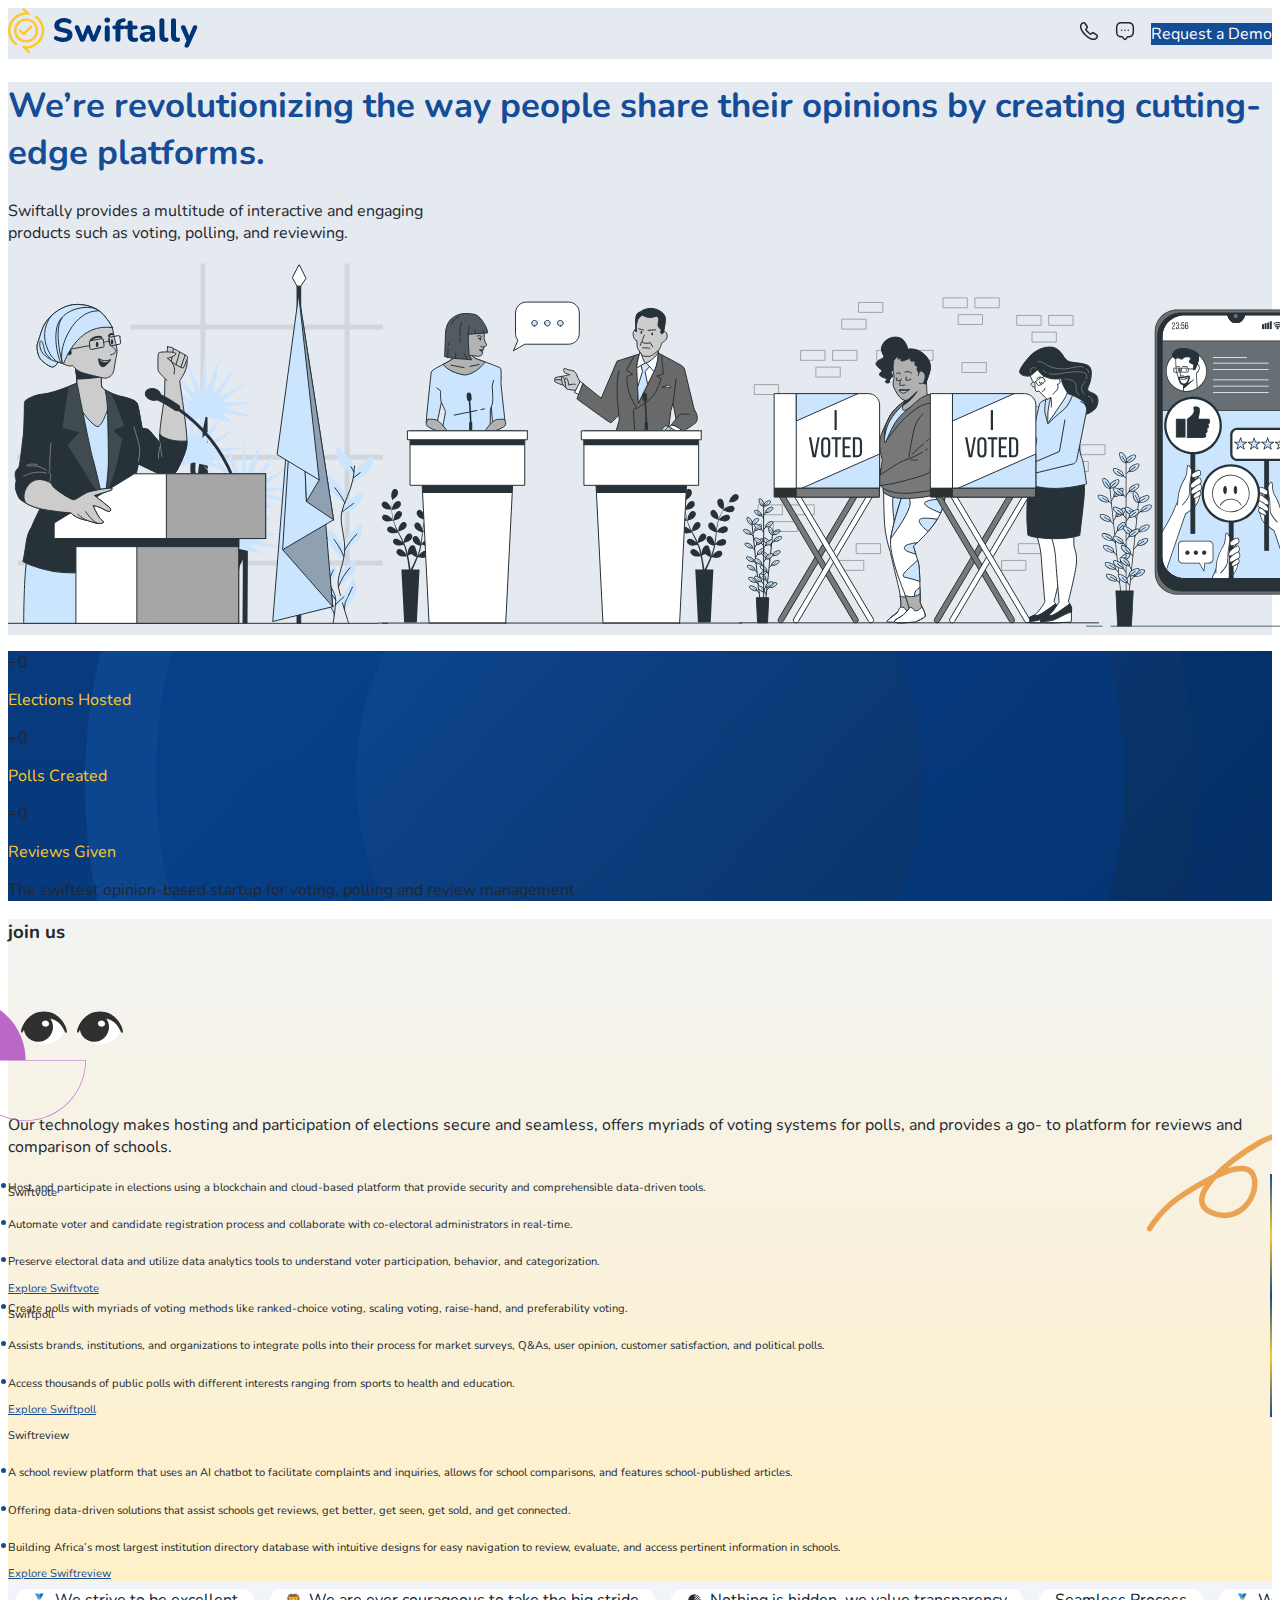
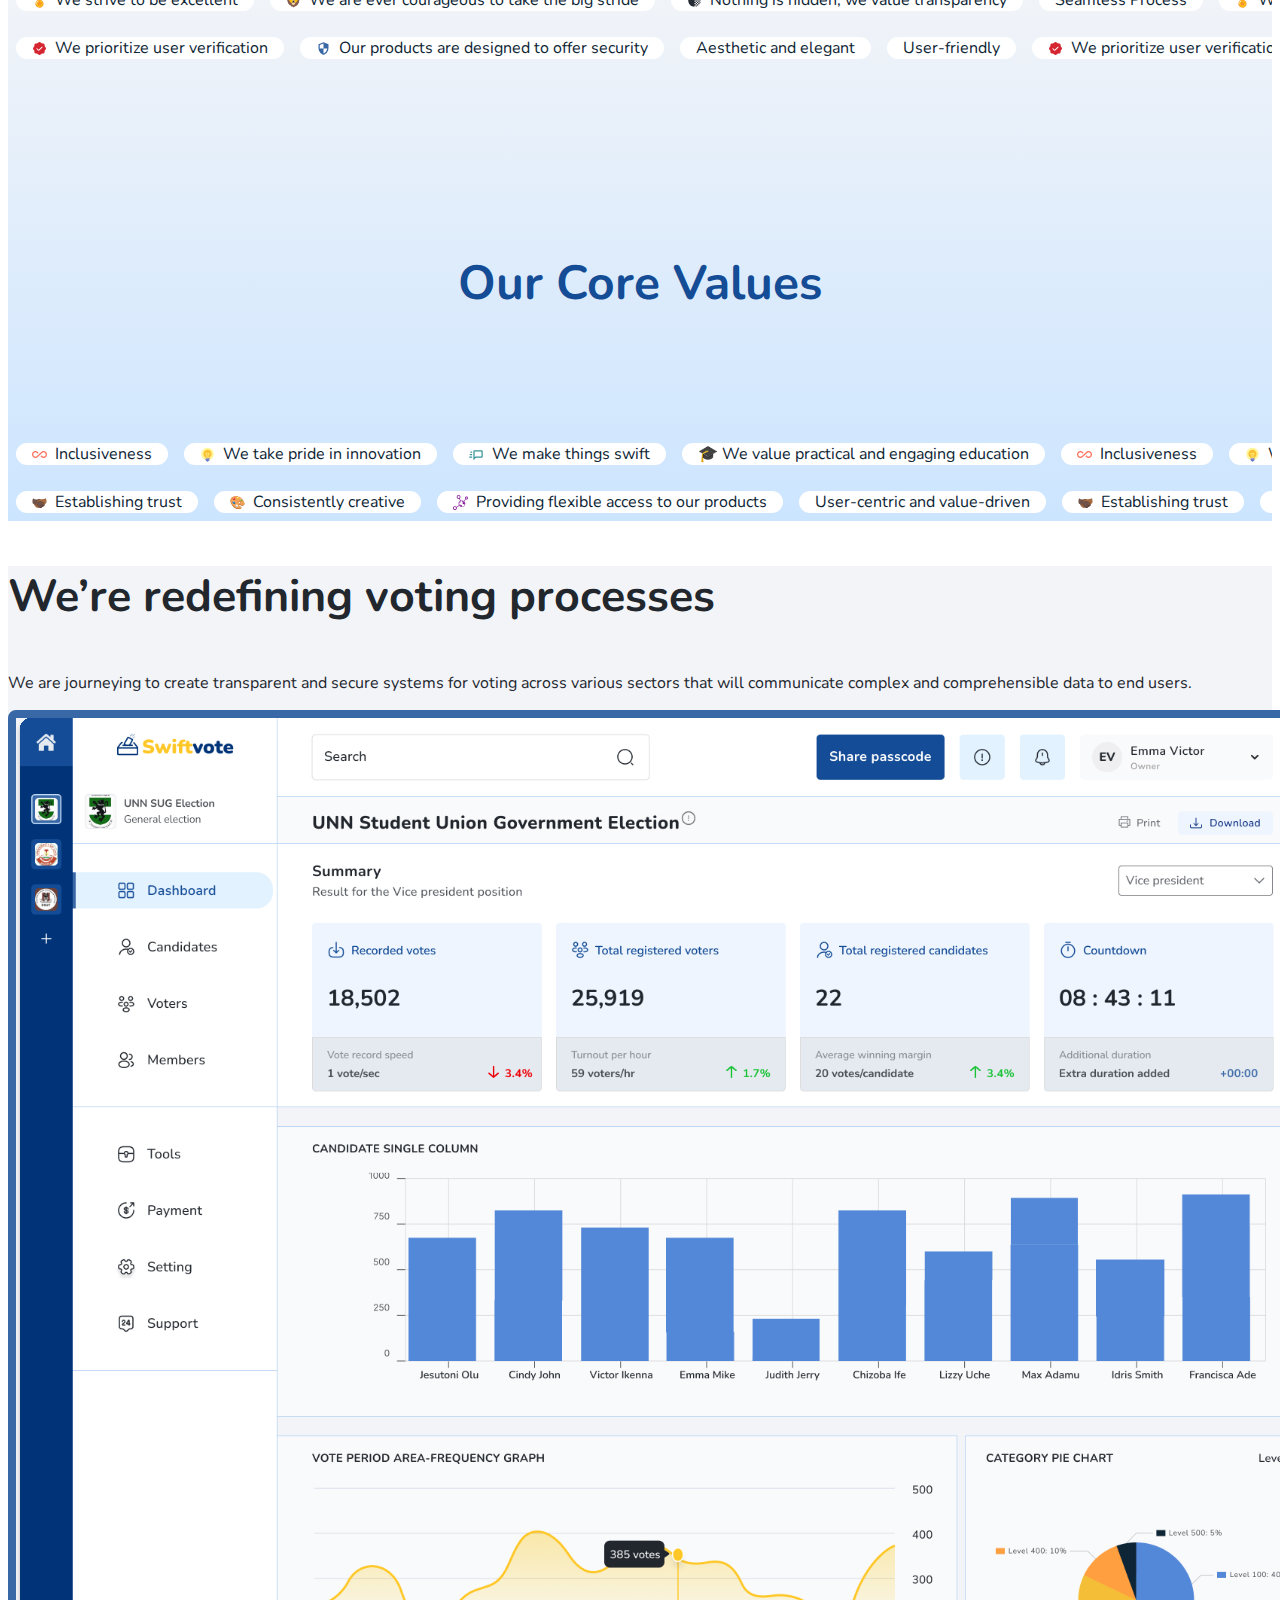
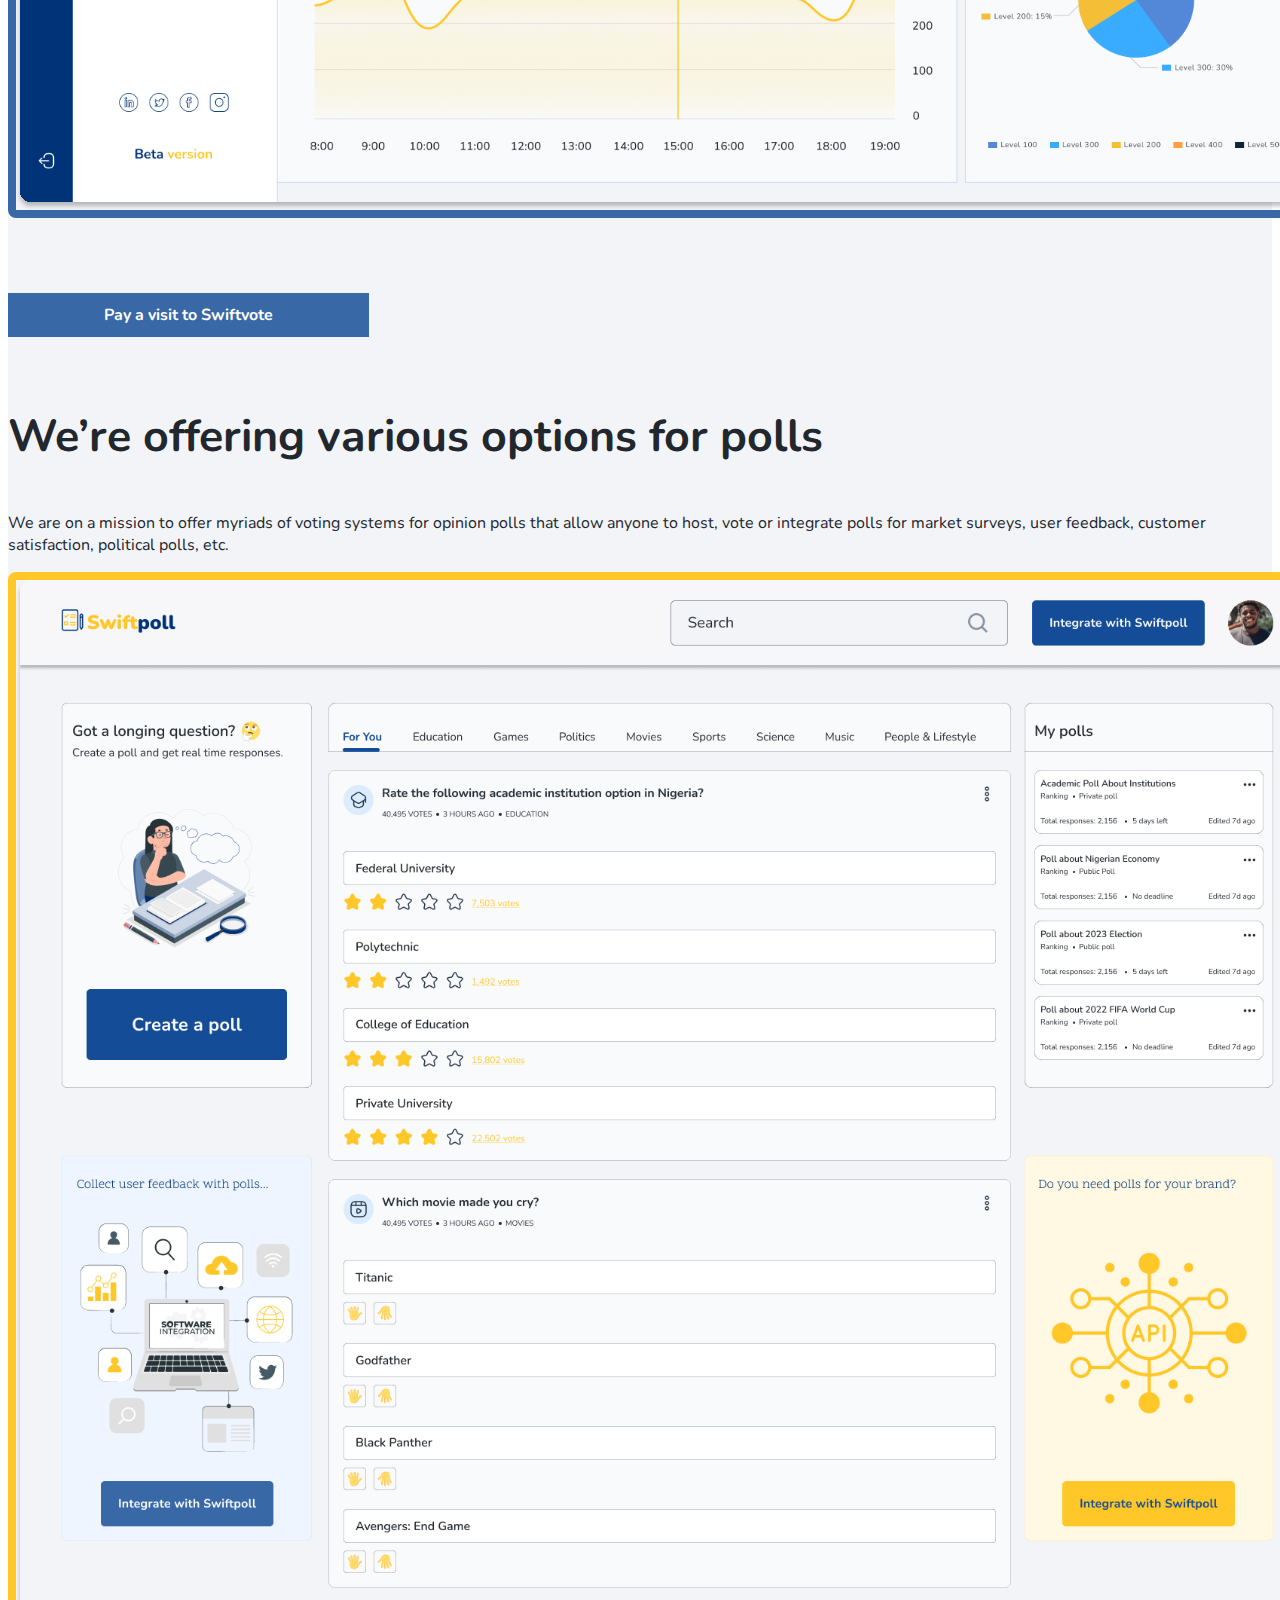
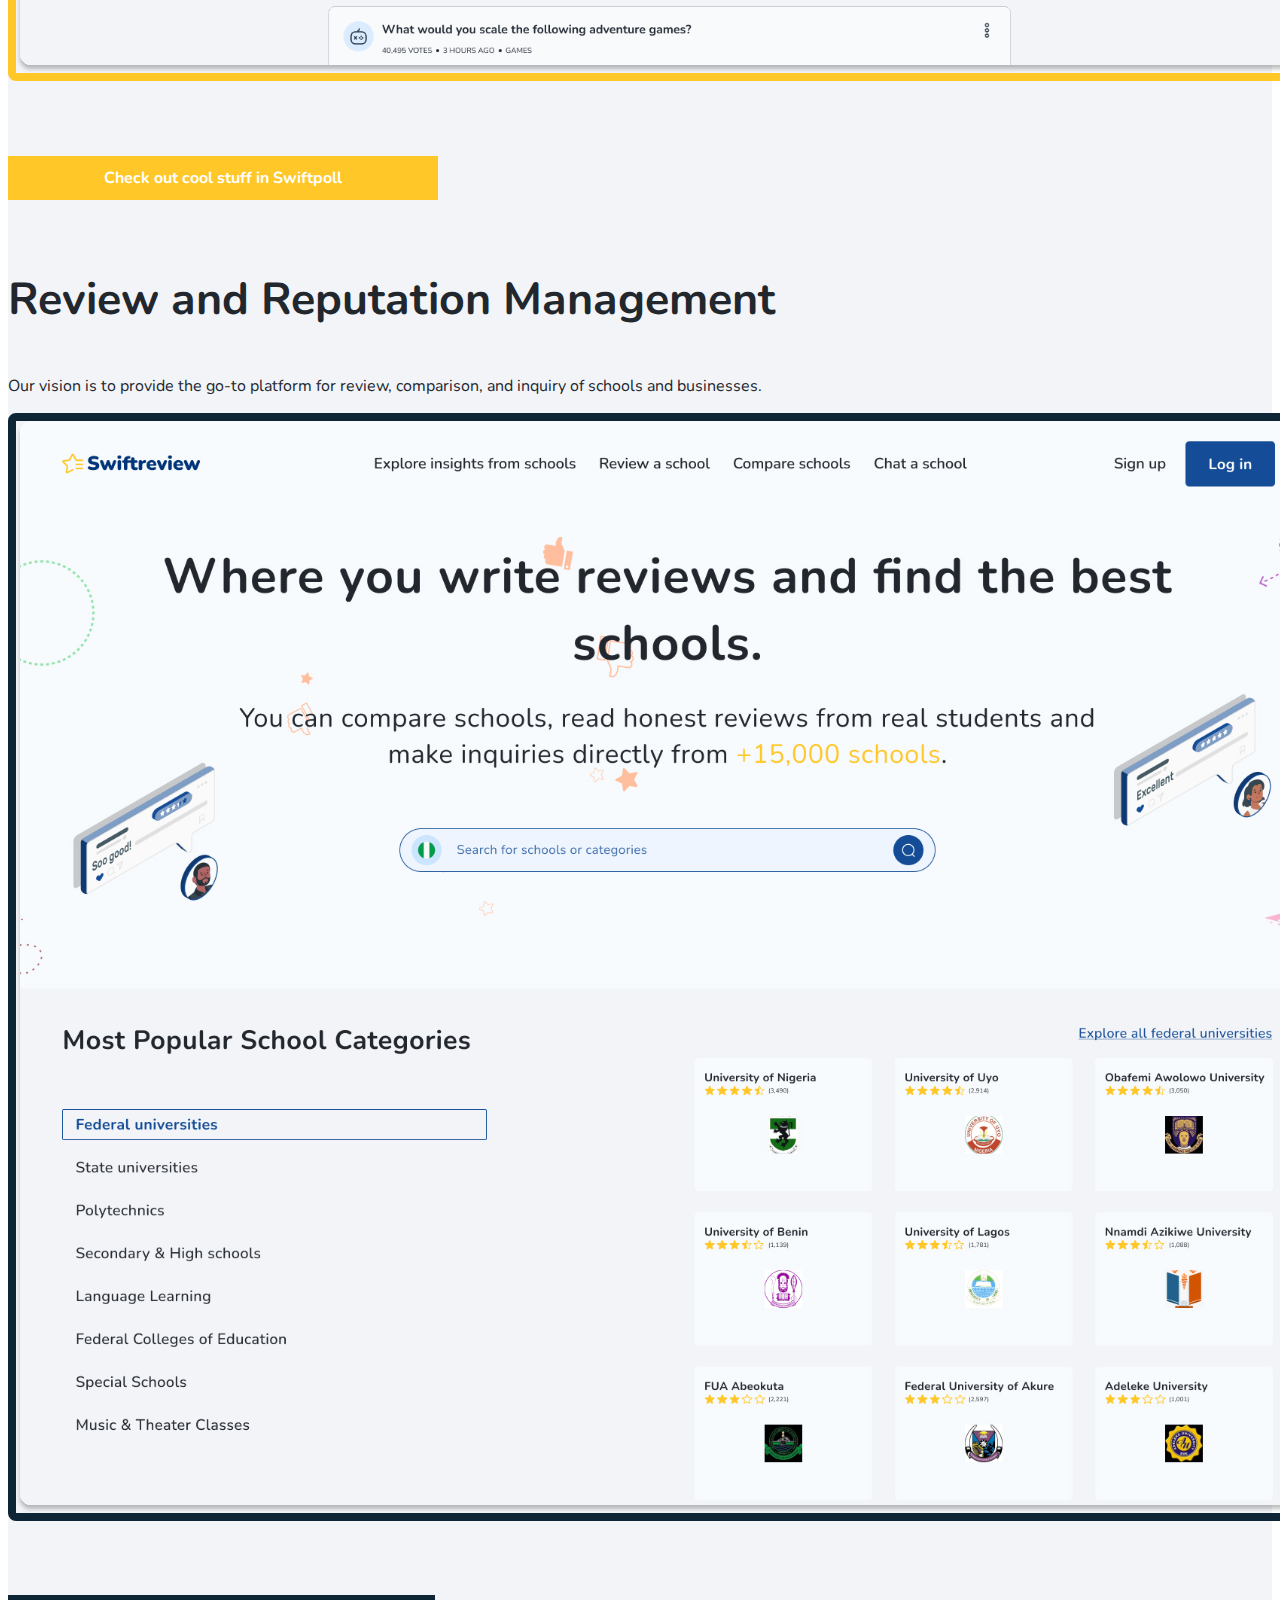
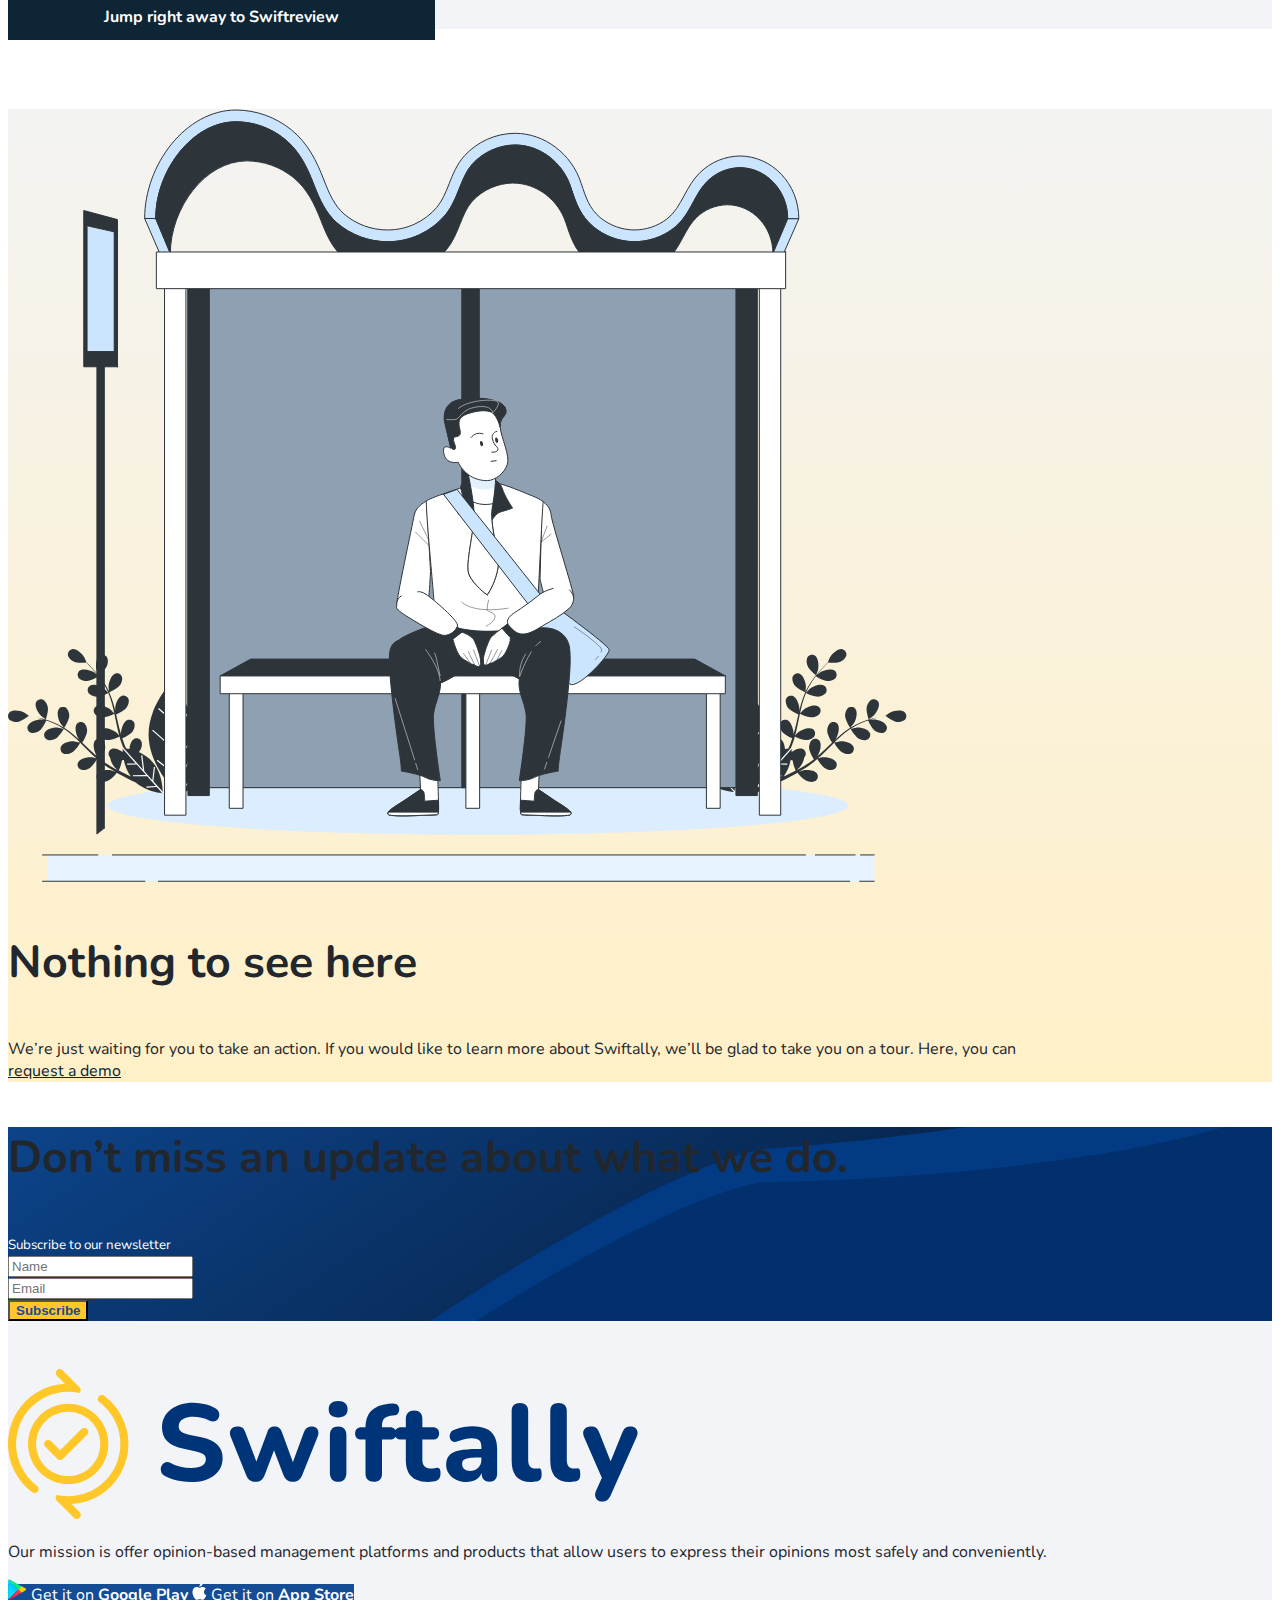
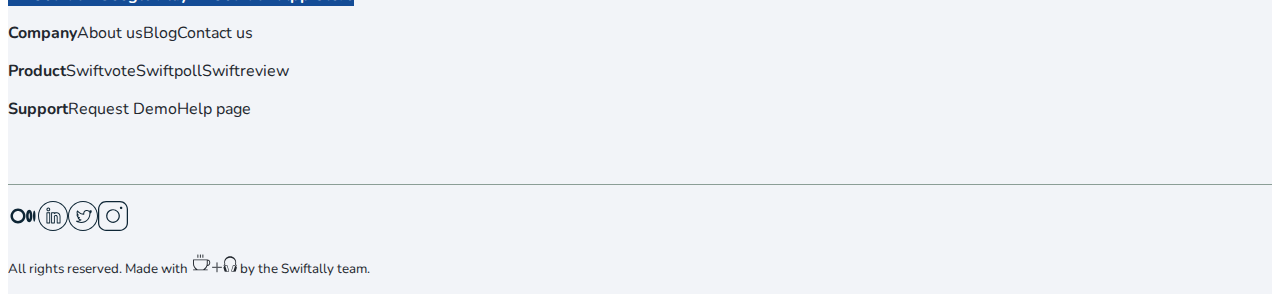
==== index.html @ 4aceb876 "changed thumbnil image for a smaller sized one" ====
<!DOCTYPE html>
<html lang="en">
  <head>
    <meta charset="UTF-8" />
    <meta http-equiv="X-UA-Compatible" content="IE=edge" />
    <meta name="viewport" content="width=device-width, initial-scale=1.0" />
    <meta property="og:title" content="Swiftally" />
    <meta
      property="og:description"
      content="We are here to solve your issues swiftly"
    />
    <meta property="og:url" content="https://www.swiftally.io" />
    <meta
      property="og:image"
      content="https://i.ibb.co/KD7bBtY/Swiftally-website-1.png"
    />
    <meta property="og:image:width" content="500" />
    <meta property="og:image:height" content="627" />

    <meta property="og:type" content="website" />
    <link
      href="https://cdn.jsdelivr.net/npm/bootstrap@5.3.0-alpha3/dist/css/bootstrap.min.css"
      rel="stylesheet"
      integrity="sha384-KK94CHFLLe+nY2dmCWGMq91rCGa5gtU4mk92HdvYe+M/SXH301p5ILy+dN9+nJOZ"
      crossorigin="anonymous"
    />
    <title>Swiftally</title>
    <link
      rel="stylesheet"
      href="https://cdn.jsdelivr.net/npm/bootstrap-icons@1.10.2/font/bootstrap-icons.css"
      integrity="sha384-b6lVK+yci+bfDmaY1u0zE8YYJt0TZxLEAFyYSLHId4xoVvsrQu3INevFKo+Xir8e"
      crossorigin="anonymous"
    />
    <link rel="stylesheet" href="css/style.css" />
  </head>
  <body>
    <nav class="p-3">
      <div class="container">
        <div>
          <a href="#" class="brand"
            ><img src="images/Swiftally logologo.svg" alt="swiftally" />
          </a>
        </div>

        <ul>
          <li>
            <a href="+2349060316383">
              <img src="images/call.svg" alt="call icon" class="img-fluid" />
            </a>
          </li>
          <li>
            <a href="mailto:hello@swiftally.io">
              <img
                src="images/message.svg"
                alt="message icon"
                class="img-fluid"
              />
            </a>
          </li>
          <li>
            <a href="demo.html" class="btn"> Request a Demo </a>
          </li>
        </ul>
      </div>
    </nav>

    <!-- showcase -->

    <section id="showcase" class="p-5 text-center">
      <div class="container">
        <h1 class="my-4">
          We’re revolutionizing the way people share their opinions by creating
          cutting-edge platforms.
        </h1>
        <p class="mb-5">
          Swiftally provides a multitude of interactive and engaging <br />
          products such as voting, polling, and reviewing.
        </p>
      </div>

      <img
        src="images/Opinion ilustrationbbbg-1.svg"
        class="img-fluid"
        alt="people voting"
      />
    </section>
    <!-- countdown -->
    <section id="countdown" class="p-5 text-center text-light">
      <div class="container">
        <div class="row text-center my-4">
          <div class="col-4">
            <p class="h1">+0</p>
            <span class="h6"> Elections Hosted</span>
          </div>
          <div class="col-4">
            <p class="h1">+0</p>
            <span class="h6"> Polls Created</span>
          </div>
          <div class="col-4">
            <p class="h1">+0</p>
            <span class="h6"> Reviews Given</span>
          </div>
        </div>
        <p class="mt-5">
          The swiftest opinion-based startup for voting, polling and review
          management
        </p>
      </div>
    </section>

    <!-- join us -->

    <section class="p-5 about">
      <img
        src="images/Ornament 81joinus.svg"
        alt="decorative ornament"
        class="top-img"
      />
      <img
        src="images/Ornament 82joinus2.svg"
        alt="decorative ornament"
        class="bottom-img"
      />
      <div class="container">
        <div id="joinus" class="text-center">
          <div class="d-flex">
            <h3 class="my-4 text-uppercase">join us</h3>
            <span class="eyes"
              ><img src="images/noto-v1_eyes.svg" alt="eyes icon"
            /></span>
          </div>
          <p>
            Our technology makes hosting and participation of elections secure
            and seamless, offers myriads of voting systems for polls, and
            provides a go- to platform for reviews and comparison of schools.
          </p>
        </div>

        <div class="row my-5">
          <!-- item 1 -->
          <div class="col-12 col-sm-4 mb-3">
            <p class="fw-bold">Swiftvote</p>
            <p class="top">
              Host and participate in elections using a blockchain and
              cloud-based platform that provide security and comprehensible
              data-driven tools.
            </p>
            <p>
              Automate voter and candidate registration process and collaborate
              with co-electoral administrators in real-time.
            </p>
            <p>
              Preserve electoral data and utilize data analytics tools to
              understand voter participation, behavior, and categorization.
            </p>
            <a href="#" class="fw-bold d-block">Explore Swiftvote</a>
          </div>
          <!-- item 2 -->
          <div class="col-12 col-sm-4 mb-3">
            <p class="fw-bold">Swiftpoll</p>
            <p class="top">
              Create polls with myriads of voting methods like ranked-choice
              voting, scaling voting, raise-hand, and preferability voting.
            </p>
            <p>
              Assists brands, institutions, and organizations to integrate polls
              into their process for market surveys, Q&As, user opinion,
              customer satisfaction, and political polls.
            </p>
            <p>
              Access thousands of public polls with different interests ranging
              from sports to health and education.
            </p>
            <a href="#" class="fw-bold d-block">Explore Swiftpoll</a>
          </div>
          <!-- item 3 -->
          <div class="col-12 col-sm-4">
            <p class="fw-bold">Swiftreview</p>
            <p>
              A school review platform that uses an AI chatbot to facilitate
              complaints and inquiries, allows for school comparisons, and
              features school-published articles.
            </p>

            <p>
              Offering data-driven solutions that assist schools get reviews,
              get better, get seen, get sold, and get connected.
            </p>
            <p>
              Building Africa’s most largest institution directory database with
              intuitive designs for easy navigation to review, evaluate, and
              access pertinent information in schools.
            </p>
            <a href="#" class="fw-bold d-block">Explore Swiftreview</a>
          </div>
        </div>
      </div>
    </section>

    <!-- carousel section / core values -->

    <section class="core-values">
      <h1>Our Core Values</h1>
      <a href="#">
        <div class="cont slide1">
          <div class="animated">
            <div>
              <img src="images/noto_sports-medal.svg" ali="icons" />
              We strive to be excellent
            </div>
            <div>
              <img src="images/noto_lion.svg" alt="icons" />
              We are ever courageous to take the big stride
            </div>
            <div>
              <img src="images/mdi_circle-transparent.svg" alt="icons" />
              Nothing is hidden, we value transparency
            </div>
            <div>Seamless Process</div>
            <div>
              <img src="images/noto_sports-medal.svg" alt="icons" />
              We strive to be excellent
            </div>
            <div>
              <img src="images/noto_lion.svg" alt="icons" />
              We are ever courageous to take the big stride
            </div>
            <div>
              <img src="images/mdi_circle-transparent.svg" alt="icons" />
              Nothing is hidden, we value transparency
            </div>
            <div>Seamless Process</div>
            <div>
              <img src="images/noto_sports-medal.svg" alt="icons" />
              We strive to be excellent
            </div>
            <div>
              <img src="images/noto_lion.svg" alt="icons" />
              We are ever courageous to take the big stride
            </div>
            <div>
              <img src="images/mdi_circle-transparent.svg" alt="icons" />
              Nothing is hidden, we value transparency
            </div>
            <div>Seamless Process</div>
            <div>
              <img src="images/noto_sports-medal.svg" alt="icons" />
              We strive to be excellent
            </div>
            <div>
              <img src="images/noto_lion.svg" alt="icons" />
              We are ever courageous to take the big stride
            </div>
            <div>
              <img src="images/mdi_circle-transparent.svg" alt="icons" />
              Nothing is hidden, we value transparency
            </div>
            <div>Seamless Process</div>
            <div>
              <img src="images/noto_sports-medal.svg" alt="icons" />
              We strive to be excellent
            </div>
            <div>
              <img src="images/noto_lion.svg" alt="icons" />
              We are ever courageous to take the big stride
            </div>
            <div>
              <img src="mdi_circle-transparent.svg" alt="icons" />
              Nothing is hidden, we value transparency
            </div>
            <div>Seamless Process</div>
          </div>
        </div>

        <div class="cont slide2">
          <div class="animated">
            <div>
              <img src="images/ph_circle-wavy-check-fill.svg" alt="icons" />
              We prioritize user verification
            </div>
            <div>
              <img src="images/material-symbols_security.svg" alt="icons" />
              Our products are designed to offer security
            </div>
            <div>Aesthetic and elegant</div>
            <div>User-friendly</div>
            <div>
              <img src="images/ph_circle-wavy-check-fill.svg" alt="icons" />
              We prioritize user verification
            </div>
            <div>
              <img src="images/material-symbols_security.svg" alt="icons" />
              Our products are designed to offer security
            </div>
            <div>Aesthetic and elegant</div>
            <div>User-friendly</div>
            <div>
              <img src="images/ph_circle-wavy-check-fill.svg" alt="icons" />
              We prioritize user verification
            </div>
            <div>
              <img src="images/material-symbols_security.svg" alt="icons" />
              Our products are designed to offer security
            </div>
            <div>Aesthetic and elegant</div>
            <div>User-friendly</div>
            <div>
              <img src="images/ph_circle-wavy-check-fill.svg" alt="icons" />
              We prioritize user verification
            </div>
            <div>
              <img src="images/material-symbols_security.svg" alt="icons" />
              Our products are designed to offer security
            </div>
            <div>Aesthetic and elegant</div>
            <div>User-friendly</div>
            <div>
              <img src="images/ph_circle-wavy-check-fill.svg" alt="icons" />
              We prioritize user verification
            </div>
            <div>
              <img src="images/material-symbols_security.svg" alt="icons" />
              Our products are designed to offer security
            </div>
            <div>Aesthetic and elegant</div>
            <div>User-friendly</div>
          </div>
        </div>

        <div class="cont slide3">
          <div class="animated">
            <div>
              <img
                src="images/material-symbols_all-inclusive.svg"
                alt="icons"
              />
              Inclusiveness
            </div>
            <div>
              <img src="images/flat-color-icons_idea.svg" alt="icons" />
              We take pride in innovation
            </div>
            <div>
              <img src="images/mdi_message-fast-outline.svg" alt="icons" />
              We make things swift
            </div>
            <div>🎓 We value practical and engaging education</div>
            <div>
              <img
                src="images/material-symbols_all-inclusive.svg"
                alt="icons"
              />
              Inclusiveness
            </div>
            <div>
              <img src="images/flat-color-icons_idea.svg" alt="icons" />
              We take pride in innovation
            </div>
            <div>
              <img src="images/mdi_message-fast-outline.svg" alt="icons" />
              We make things swift
            </div>
            <div>🎓 We value practical and engaging education</div>
            <div>
              <img
                src="images/material-symbols_all-inclusive.svg"
                alt="icons"
              />
              Inclusiveness
            </div>
            <div>
              <img src="images/flat-color-icons_idea.svg" alt="icons" />
              We take pride in innovation
            </div>
            <div>
              <img src="images/mdi_message-fast-outline.svg" alt="icons" />
              We make things swift
            </div>
            <div>🎓 We value practical and engaging education</div>
            <div>
              <img
                src="images/material-symbols_all-inclusive.svg"
                alt="icons"
              />
              Inclusiveness
            </div>
            <div>
              <img src="images/flat-color-icons_idea.svg" alt="icons" />
              We take pride in innovation
            </div>
            <div>
              <img src="images/mdi_message-fast-outline.svg" alt="icons" />
              We make things swift
            </div>
            <div>🎓 We value practical and engaging education</div>
            <div>
              <img
                src="images/material-symbols_all-inclusive.svg"
                alt="icons"
              />
              Inclusiveness
            </div>
            <div>
              <img src="images/flat-color-icons_idea.svg" alt="icons" />
              We take pride in innovation
            </div>
            <div>
              <img src="images/mdi_message-fast-outline.svg" alt="icons" />
              We make things swift
            </div>
            <div>🎓 We value practical and engaging education</div>
          </div>
        </div>

        <div class="cont slide4">
          <div class="animated">
            <div>
              <img
                src="images/noto_handshake-dark-skin-tone-medium-dark-skin-tone.svg"
                alt="icons"
              />
              Establishing trust
            </div>
            <div>
              <img src="images/noto_artist-palette.svg" alt="icons" />
              Consistently creative
            </div>
            <div>
              <img src="images/gis_earth-network.svg" alt="icons" />
              Providing flexible access to our products
            </div>
            <div>User-centric and value-driven</div>
            <div>
              <img
                src="images/noto_handshake-dark-skin-tone-medium-dark-skin-tone.svg"
                alt="icons"
              />
              Establishing trust
            </div>
            <div>
              <img src="images/noto_artist-palette.svg" alt="icons" />
              Consistently creative
            </div>
            <div>
              <img src="images/gis_earth-network.svg" alt="icons" />
              Providing flexible access to our products
            </div>
            <div>User-centric and value-driven</div>
            <div>
              <img
                src="images/noto_handshake-dark-skin-tone-medium-dark-skin-tone.svg"
                alt="icons"
              />
              Establishing trust
            </div>
            <div>
              <img src="images/noto_artist-palette.svg" alt="icons" />
              Consistently creative
            </div>
            <div>
              <img src="images/gis_earth-network.svg" alt="icons" />
              Providing flexible access to our products
            </div>
            <div>User-centric and value-driven</div>
            <div>
              <img
                src="images/noto_handshake-dark-skin-tone-medium-dark-skin-tone.svg"
                alt="icons"
              />
              Establishing trust
            </div>
            <div>
              <img src="images/noto_artist-palette.svg" alt="icons" />
              Consistently creative
            </div>
            <div>
              <img src="images/gis_earth-network.svg" alt="icons" />
              Providing flexible access to our products
            </div>
            <div>User-centric and value-driven</div>
            <div>
              <img
                src="images/noto_handshake-dark-skin-tone-medium-dark-skin-tone.svg"
                alt="icons"
              />
              Establishing trust
            </div>
            <div>
              <img src="images/noto_artist-palette.svg" alt="icons" />
              Consistently creative
            </div>
            <div>
              <img src="images/gis_earth-network.svg" alt="icons" />
              Providing flexible access to our products
            </div>
            <div>User-centric and value-driven</div>
          </div>
        </div>
      </a>
    </section>

    <section class="features text-center p-5">
      <div class="container">
        <div class="vote">
          <h3>We’re redefining voting processes</h3>
          <p class="pb-5 pt-3 w-75 mx-auto">
            We are journeying to create transparent and secure systems for
            voting across various sectors that will communicate complex and
            comprehensible data to end users.
          </p>
          <img
            src="images/SV- Admin - Dashboard 1Voting-process.svg"
            alt=""
            class="img-fluid"
          />
          <a href="#" class="btn btn-sm m-auto">Pay a visit to Swiftvote</a>
        </div>
        <div class="poll">
          <h3>We’re offering various options for polls</h3>
          <p class="pb-5 pt-3 w-75 mx-auto">
            We are on a mission to offer myriads of voting systems for opinion
            polls that allow anyone to host, vote or integrate polls for market
            surveys, user feedback, customer satisfaction, political polls, etc.
          </p>
          <img
            src="images/SP - Desktop - Landing 2polls.svg"
            alt=""
            class="img-fluid"
          />
          <a href="#" class="btn btn-sm m-auto"
            >Check out cool stuff in Swiftpoll</a
          >
        </div>
        <div class="review">
          <h3>Review and Reputation Management</h3>
          <p class="pb-5 pt-3 w-75 mx-auto">
            Our vision is to provide the go-to platform for review, comparison,
            and inquiry of schools and businesses.
          </p>
          <img
            src="images/SR - Desktop - Web Homepage 1review.svg"
            alt=""
            class="img-fluid"
          />
          <a href="#" class="btn btn-sm m-auto"
            >Jump right away to Swiftreview</a
          >
        </div>
      </div>
    </section>

    <!-- nothing to see here -->
    <section class="nothing p-5">
      <div class="container text-center">
        <img src="images/broman.svg" class="img-fluid" alt="bro sitting" />

        <h3 class="h2 my-4">Nothing to see here</h3>
        <p class="mb-5 w-75 mx-auto">
          We’re just waiting for you to take an action. If you would like to
          learn more about Swiftally, we’ll be glad to take you on a tour. Here,
          you can <br />
          <span> <a href="#">request a demo</a></span>
        </p>
      </div>
    </section>

    <!-- newsletter -->
    <!-- TODO: MAKE RESPONSIVE -->
    <section class="p-5 text-light newsletter">
      <div class="container">
        <div class="row">
          <div class="col-12 col-md-6">
            <h3>Don’t miss an update about what we do.</h3>
            <a href="#">Subscribe to our newsletter</a>
          </div>
          <div class="col-12 col-md-6">
            <!-- TODO: incorporate this <form action="#" class="row"></form> -->

            <div class="row mt-3 m-md-0">
              <div class="col-6">
                <input
                  type="text"
                  name="name"
                  id="name"
                  placeholder="Name"
                  class="form-control"
                />
              </div>
              <div class="col-6">
                <input
                  type="email"
                  name="email"
                  id="email"
                  placeholder="Email"
                  class="form-control"
                />
              </div>
              <div class="col-12 mt-3">
                <input
                  type="submit"
                  value="Subscribe"
                  class="form-control btn"
                />
              </div>
            </div>
          </div>
        </div>
      </div>
    </section>

    <!-- footer -->
    <footer class="footer">
      <div class="container">
        <div class="row">
          <div class="col-12 col-md-5">
            <a href="#" class="brand">
              <img
                src="images/Swiftally logologo.svg"
                alt=""
                class="img-fluid mb-3"
              />
            </a>
            <p>
              Our mission is offer opinion-based management platforms and
              products that allow users to express their opinions most safely
              and conveniently.
            </p>
            <div class="buttons d-flex">
              <a href="#" class="btn btn-sm btn-primary">
                <img
                  src="images/Google Play logo.svg"
                  alt="play store"
                  class="img-fluid"
                />
                Get it on
                <span>Google Play</span>
              </a>
              <a href="#" class="btn btn-sm btn-primary">
                <img
                  src="images/Apple logo.svg"
                  alt="app store"
                  class="img-fluid"
                />
                Get it on <span>App Store</span>
              </a>
            </div>
          </div>
          <div class="col-12 col-md-7">
            <div class="row">
              <div class="col-4">
                <ul class="list-group">
                  <li class="list-group-item lead"><a href="#">Company</a></li>
                  <li class="list-group-item"><a href="#">About us</a></li>
                  <li class="list-group-item"><a href="#">Blog</a></li>
                  <li class="list-group-item"><a href="#">Contact us</a></li>
                </ul>
              </div>
              <div class="col-4">
                <ul class="list-group">
                  <li class="list-group-item lead"><a href="#">Product</a></li>
                  <li class="list-group-item"><a href="#">Swiftvote</a></li>
                  <li class="list-group-item"><a href="#">Swiftpoll</a></li>
                  <li class="list-group-item"><a href="#">Swiftreview</a></li>
                </ul>
              </div>
              <div class="col-4">
                <ul class="list-group">
                  <li class="list-group-item lead"><a href="#">Support</a></li>
                  <li class="list-group-item"><a href="#">Request Demo</a></li>
                  <li class="list-group-item"><a href="#">Help page</a></li>
                </ul>
              </div>
            </div>
          </div>
        </div>
      </div>

      <!-- copyright -->
      <div class="copyright text-center pt-5">
        <div class="socials">
          <ul class="list-group d-flex flex-row justify-content-center">
            <li class="list-group-item">
              <a href="https://www.medium.com/@swiftvoteio">
                <img
                  src="images/mingcute_medium-linecircles.svg"
                  class="img-fluid"
                  alt="medium icon"
                />
              </a>
            </li>
            <li class="list-group-item">
              <a href="https://www.linkedin.com/company/swiftally-limited/">
                <img
                  src="images/LinkedIn iconlinkedin.svg"
                  class="img-fluid"
                  alt="likedin icon"
                />
              </a>
            </li>
            <li class="list-group-item">
              <a href="https://www.twitter.com/weareswiftvote"></a>
              <img
                src="images/Twitter icontwitter.svg"
                class="img-fluid"
                alt="twitter icon"
              />
            </li>
            <li class="list-group-item">
              <a href="https://www.instagram.com/weareswiftvote">
                <img
                  src="images/Instagram iconInstagram.svg"
                  class="img-fluid"
                  alt=""
                />
              </a>
            </li>
          </ul>
        </div>

        <p class="tet-sm">
          All rights reserved. Made with
          <span
            ><img
              src="images/ph_coffee-lightcoffee.svg"
              class="img-fluid"
              alt="coffee cup" /></span
          ><span
            ><img
              src="images/+plus.svg"
              class="img-fluid"
              alt="plus sign" /></span
          ><span
            ><img
              src="images/Vectorheadphones.svg"
              class="img-fluid"
              alt="headphone"
          /></span>
          by the Swiftally team.
        </p>
      </div>
    </footer>

    <script
      src="https://cdn.jsdelivr.net/npm/bootstrap@5.3.0-alpha3/dist/js/bootstrap.bundle.min.js"
      integrity="sha384-ENjdO4Dr2bkBIFxQpeoTz1HIcje39Wm4jDKdf19U8gI4ddQ3GYNS7NTKfAdVQSZe"
      crossorigin="anonymous"
    ></script>
  </body>
</html>
---- css/style.css ----
@import url('https://fonts.googleapis.com/css2?family=Nunito:wght@400;500;600;700&display=swap');

:root {
  --bg-head-light: #e5eaf0;
  --bg-head: var(--neutral-3);
  --brand-blue-dark: #00347b;
  --brand-blue-primary: #144c96;
  --brand-blue-light: #3968a6;
  --brand-blue-secondary: #3868a6;
  --brand-blue-lighter: #749cd0;
  --brand-blue-very-light: #cce5ff;
  --brand-yellow-primary: #ffc727;
  --brand-yellow-secondary: #fdcc3f;
  --brand-yellow-light: #f5d16f;
  --brand-yellow-6: #fff0c7;
  --brand-yellow-7: #fff8e3;
  --brand-yellow-8: #fffcf3;
  --brand-yellow-very-light: #ffdd67;
  --neutral-3: #f2f4f8;
  --border-blue: #3868a6; /*replace with brand blue light*/
  --border-black: #0d2535;

  --text-dark-1: #22272e;
  --text-dark-2: #242c37;
  --text-dark-3: #353f48;
  --text-dark-4: #404750;
  --text-dark-5: #4e545c;
  --text-dark-6: #5b6065;
  --text-dark-7: #5b6065;
  --text-dark-4: #737374;

  --white: #ffffff;
}

body {
  font-family: 'Nunito', sans-serif;
  color: var(--text-dark-1);

  overflow-x: hidden;
}

ul {
  list-style: none;
  display: flex;
  padding: 0;
}

a {
  text-decoration: none;
  color: var(--border-black);
}

h1,
h3 {
  font-weight: 700;
}

/* navigation */
nav .container {
  display: flex;
  align-items: center;
  justify-content: space-between;
  gap: 2rem;
}

nav .container div:first-child {
  width: 15%;
}

nav img {
  width: 100%;
}

nav ul {
  list-style: none;
  display: flex;
  padding: 0;
  margin: 0;
  gap: 1rem;
  align-items: center;
}

nav,
#showcase {
  background-color: var(--bg-head-light);

  padding-inline: 0 !important;
}

nav .btn {
  background-color: var(--brand-blue-primary);
  color: white;
}

nav i {
  font-size: clamp(1rem, 1.5rem, 2rem);
}

/* showcase */

h1 {
  color: var(--brand-blue-primary);
  font-size: calc(1.375rem + 1vw);
}

#countdown {
  background-image: url('../images/bg-1.svg');
  background-repeat: no-repeat;
  background-position: center;
  background-color: var(--brand-blue-primary);
}

.nav-item a {
  color: black;
}

.nav-item:last-child a {
  background-color: var(--brand-blue-primary);
  color: #fff;
}
#countdown span {
  color: var(--brand-yellow-primary);
}

/* about */

.about {
  position: relative;
}

.about > img {
  position: absolute;
  width: 10%;
}

.about .top-img {
  margin-left: -3rem;
  top: 5rem;
}
.about .bottom-img {
  right: 0;
  top: 13rem;
}

.about .d-flex {
  align-items: center;
  justify-content: center;
}

.about .row p {
  position: relative;
}

.about .row p,
.about .row a {
  font-size: 0.7rem;
}

.about .row a {
  color: var(--brand-blue-primary);
  text-decoration: underline;
}

/* pins links to bottom */
.about .row .col-sm-4 {
  display: flex;
  flex-direction: column;
}

.about .row .col-sm-4 p {
  flex: 1;
}

.about .row p:not(:first-child):before {
  content: '';
  position: absolute;
  width: 5px;
  height: 5px;
  background-color: var(--brand-blue-primary);
  border-radius: 100%;
  top: 3px;
  left: -7px;
}

.about .row .col-sm-4 {
  position: relative;
}

.about .row .col-sm-4::after {
  content: '';
  position: absolute;
  width: 2px;
  height: 100%;
  background: linear-gradient(
    var(--brand-blue-primary),
    var(--brand-yellow-primary),
    var(--brand-blue-primary)
  );
  top: 0;
  right: 0;
}

.about .row .col-sm-4:last-of-type::after {
  display: none;
}

/* features */

.features {
  background-color: #f2f4f8;
}

.features .container div {
  margin-bottom: 5rem;
}

.features h3,
.nothing h3,
.newsletter h3 {
  font-size: clamp(1.5rem, 3.5vw, 4rem);
  font-weight: 700;
}

.features img {
  margin-bottom: 5rem;
  border: 8px solid;
  border-radius: 0.5rem;
}

.features .vote img {
  border-color: var(--border-blue);
}

.features .vote a {
  background-color: var(--border-blue);
}

.features .poll img {
  border-color: var(--brand-yellow-primary);
}

.features .poll a {
  background-color: var(--brand-yellow-primary);
}

.features .review img {
  border-color: var(--border-black);
}

.features .review a {
  background-color: var(--border-black);
}

.features a {
  padding: 0.7rem 6rem;
  color: white;
  font-weight: bold;
}

/* nothing to see here */

.nothing,
.about {
  background: linear-gradient(#f3f3f2, #fff0c7);
}

.nothing a {
  text-decoration: underline;
}

/* newsletter */

.newsletter {
  background-image: url('../images/newsletter.svg');
  background-repeat: no-repeat;
  background-position: center;
}

.newsletter a {
  color: white;
  font-size: smaller;
}

.newsletter input[type='submit'] {
  background-color: var(--brand-yellow-primary);
  color: var(--brand-blue-primary);
  font-weight: 600;
}

/* footer */
.footer {
  background-color: var(--neutral-3);
  padding: 3rem 0 1rem;
}

.footer .row p {
  font-size: 1rem;
}

.footer .buttons {
  gap: 2rem;
}

.footer .buttons a {
  background-color: var(--brand-blue-primary);
  color: white;
  text-align: left;
}

.footer .buttons a span {
  font-weight: bold;
}

.footer a {
  color: #22272e;
}

.footer .lead {
  font-weight: bold;
}

.footer .brand img {
  width: 50%;
}

.footer .list-group .list-group-item {
  border: none;
  background-color: transparent;
}

.copyright {
  border-top: 1px solid rgba(36, 72, 51, 0.5);
  margin-top: 4rem;
}

.copyright p {
  margin: 1rem 0 0;
  font-size: smaller;
}

/* scroll */
@keyframes scroll {
  0% {
    transform: translateZ(0);
  }

  100% {
    transform: translate3d(-50%, 0, 0);
  }
}

/* @keyframes scroll2 {
  0% {
    transform: translateX(0);
  }

  100% {
    transform: translateX(100%);
  }
} */

.core-values {
  height: 60vh;
  position: relative;
  width: 100%;
  background: linear-gradient(#f2f4f8, #cce5ff);
  user-select: none;
  overflow: hidden;
}

.core-values a > div {
  pointer-events: none;
  overflow: hidden;
}

.core-values .animated {
  white-space: nowrap;
  display: flex;
  align-items: center;
  animation: scroll 60s linear infinite;
  overflow: hidden;
}

.core-values .slide2 .animated {
  animation: scroll 60s linear reverse infinite;
}
.core-values .slide4 .animated {
  animation: scroll 60s linear reverse infinite;
}

.core-values .animated > div {
  display: flex;
  background-color: white;
  border-radius: 1rem;
  padding: 0 1rem;
  margin: 0.5rem;
  align-items: center;
  justify-content: space-between;
  gap: 0.5rem;
}

.core-values h1 {
  position: absolute;
  top: 50%;
  left: 50%;
  transform: translate(-50%, -50%);
  font-weight: 700;
  font-size: 3rem;
  white-space: nowrap;
}

.core-values .slide1 {
  position: absolute;
  top: 0;
}

.core-values .slide2 {
  position: absolute;
  top: 3rem;
}

.core-values .slide3 {
  position: absolute;
  bottom: 3rem;
}

.core-values .slide4 {
  position: absolute;
  bottom: 0;
}

/* demo */
nav.demo {
  background-color: white;
}

.demo button {
  text-transform: uppercase;
}

.col-md-6 {
  text-align: left;
}

@media (min-width: 580px) and (max-width: 900px) {
  .about .top {
    margin-top: -3.5rem;
  }
}

@media (min-width: 901px) {
  .about .top {
    margin-top: -2rem;
  }
}

@media (max-width: 500px) {
  p {
    font-size: 0.8rem !important;
  }

  /* nav */

  nav .container div:first-child {
    width: 30%;
  }

  nav .container {
    padding: 0;
  }

  nav .container a {
    font-size: x-small;
  }

  nav .btn {
    white-space: nowrap;
  }

  section.about,
  section.features,
  .nothing,
  .newsletter {
    padding: 1rem !important;
  }

  /* about */

  .about .row p:not(:first-child):before,
  .about .row .col-sm-4::after {
    display: none;
  }

  .about .top-img {
    margin-left: -1rem;
    top: 7rem;
  }

  .about .row a {
    margin-top: 0 !important;
  }

  .about .row p::before,
  .about .row p::after {
    display: none;
  }

  /* core values */

  .core-values a {
    font-size: xx-small;
    border-radius: 1rem;
  }

  .core-values h1 {
    font-size: 2rem;
  }

  /* newsletter */

  .newsletter h3 {
    font-size: medium;
  }

  /* features */

  .features a {
    padding: 0.7rem 1rem;
  }

  .features p,
  .nothing p {
    width: 100% !important;
  }

  /* newsletter */

  /* footer */
  .footer .container > .row {
    gap: 2rem;
  }

  .footer .container > .row .row {
    margin: 0;
  }

  .footer .row .col-4 {
    padding: 0;
  }

  .footer .row li {
    padding-inline: 0 !important;
  }
}
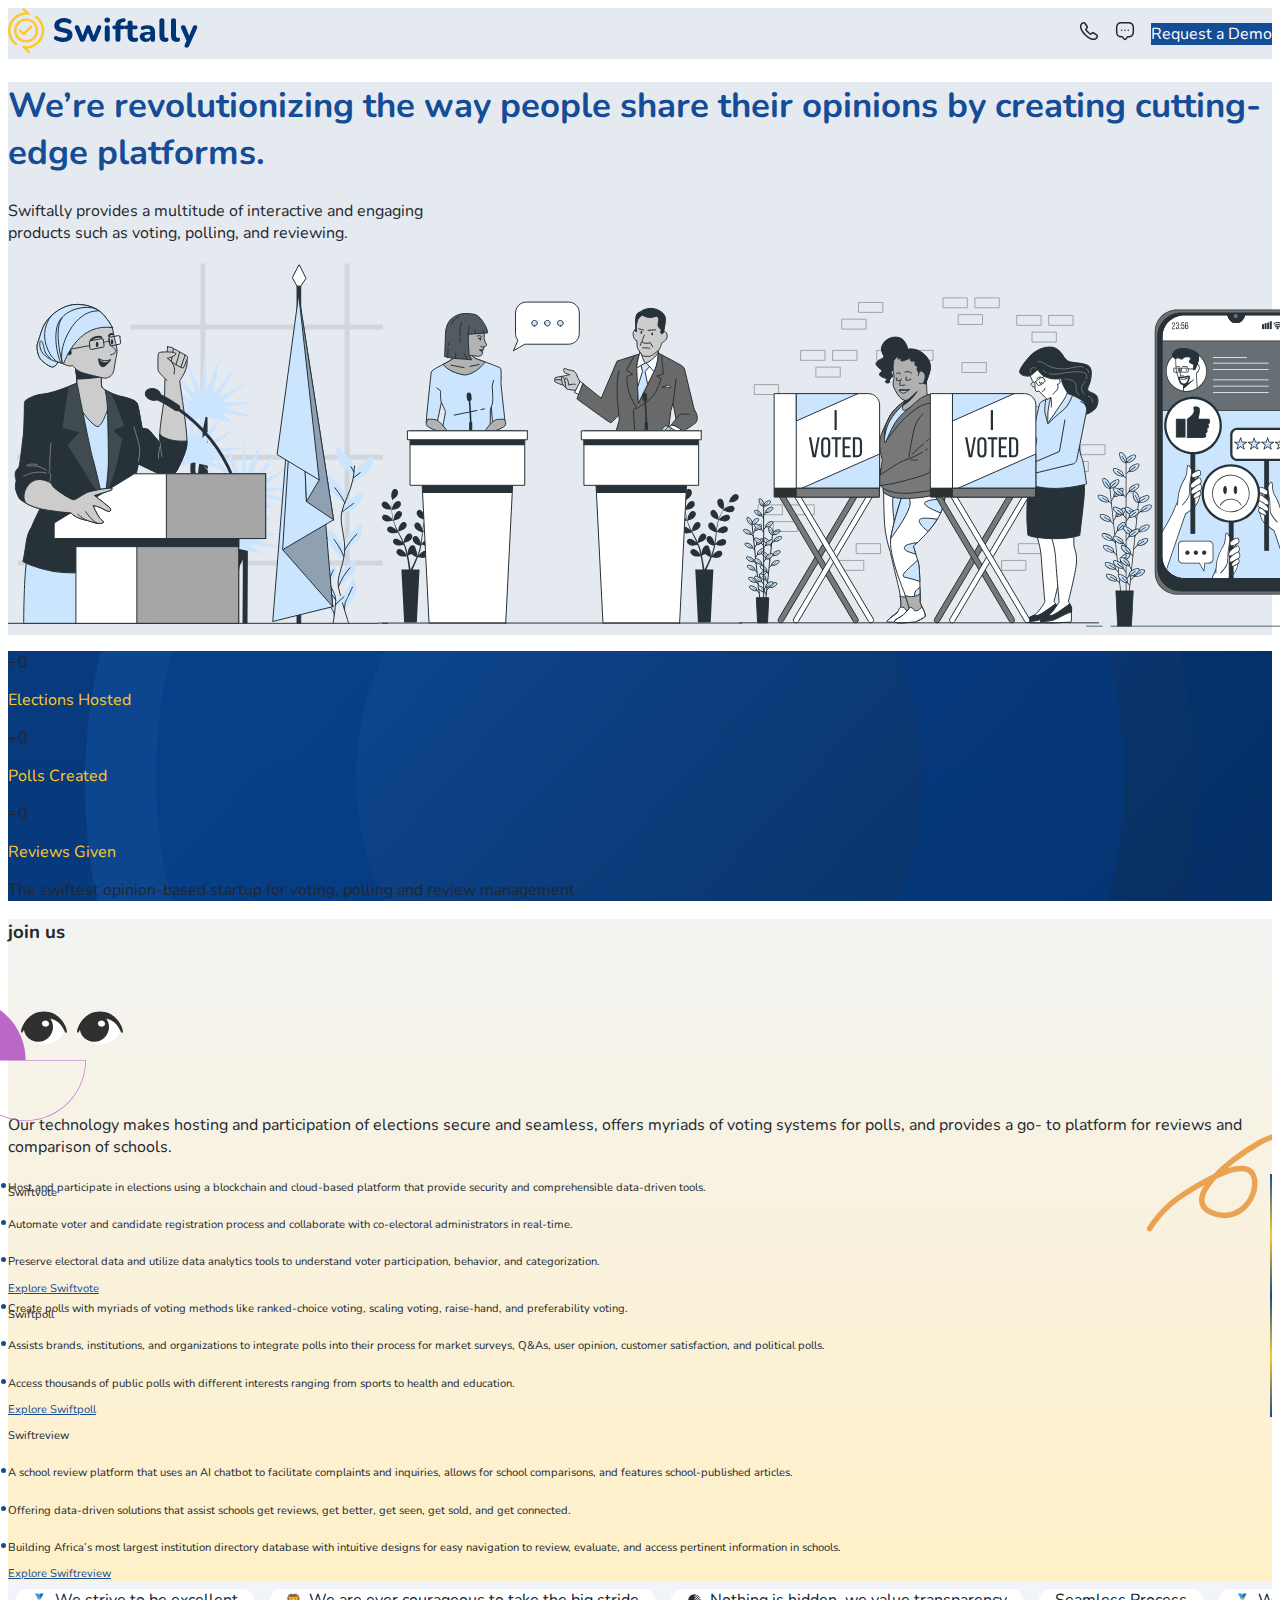
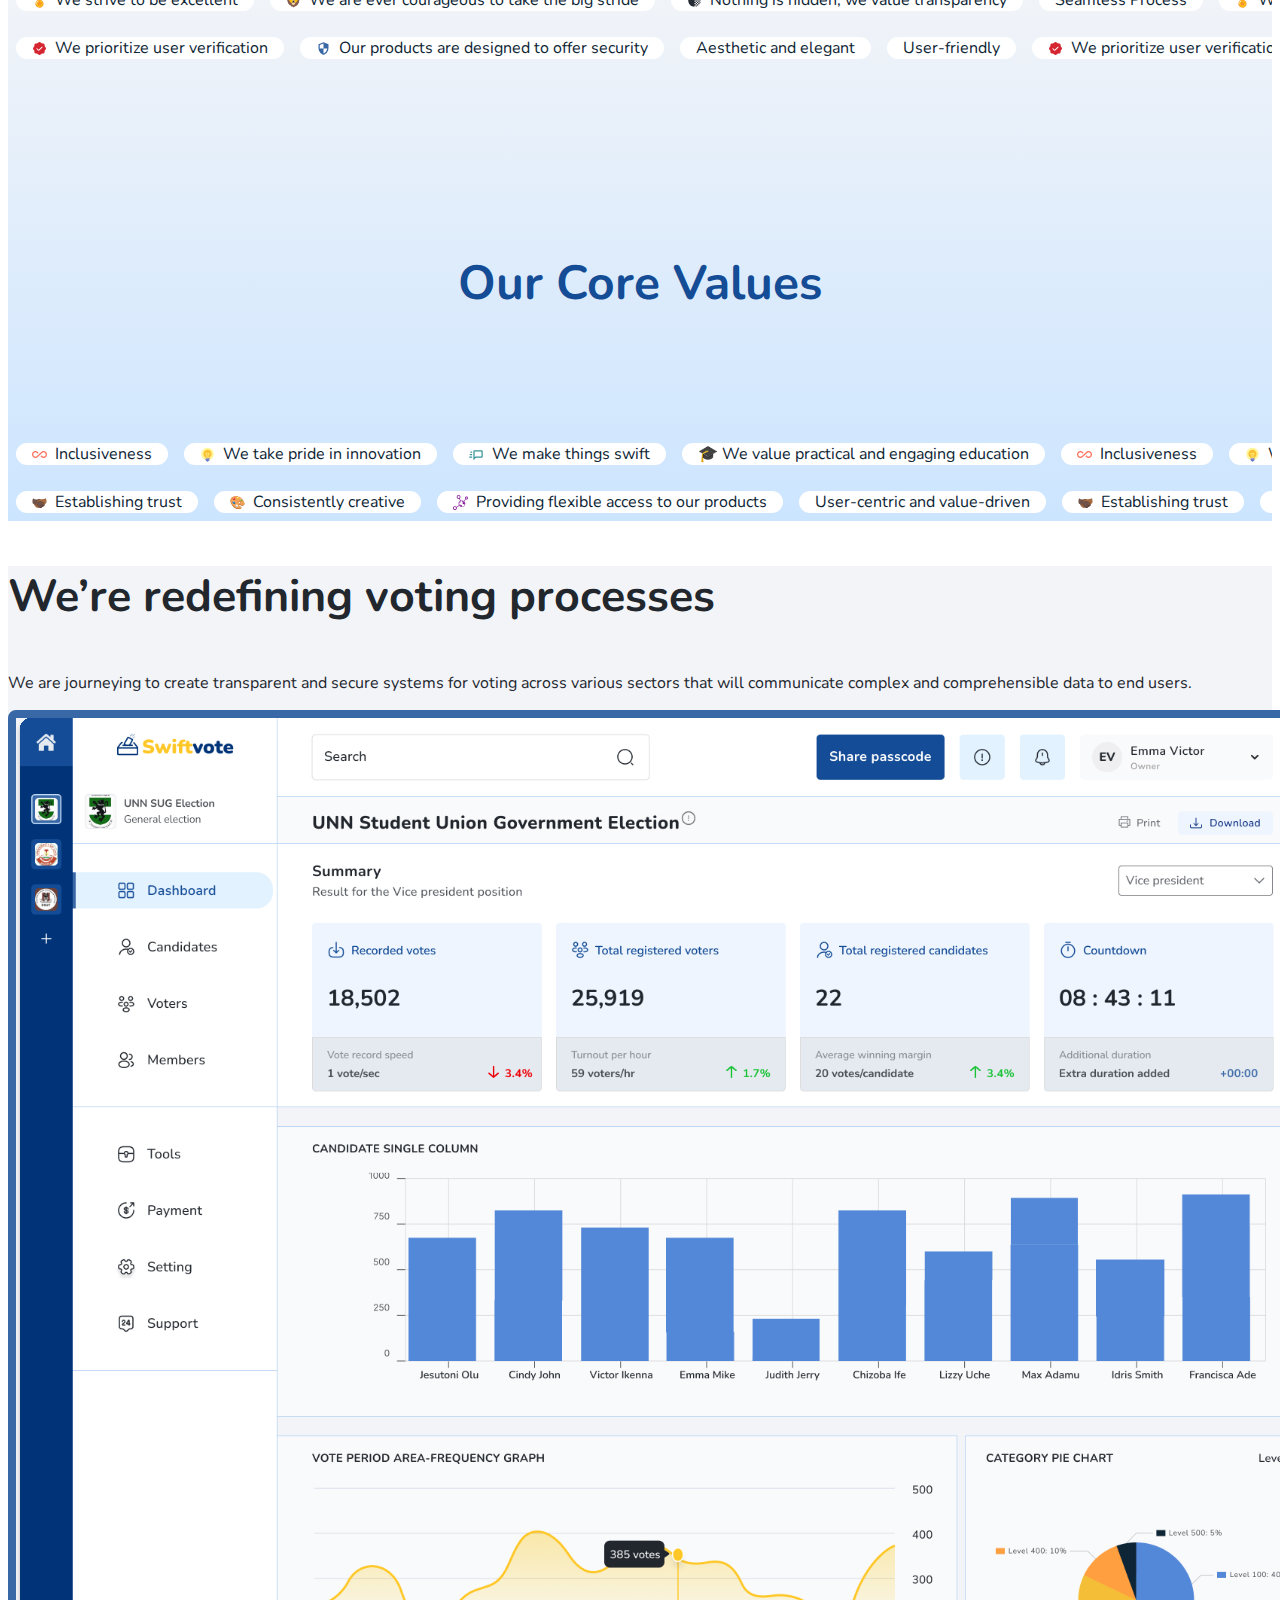
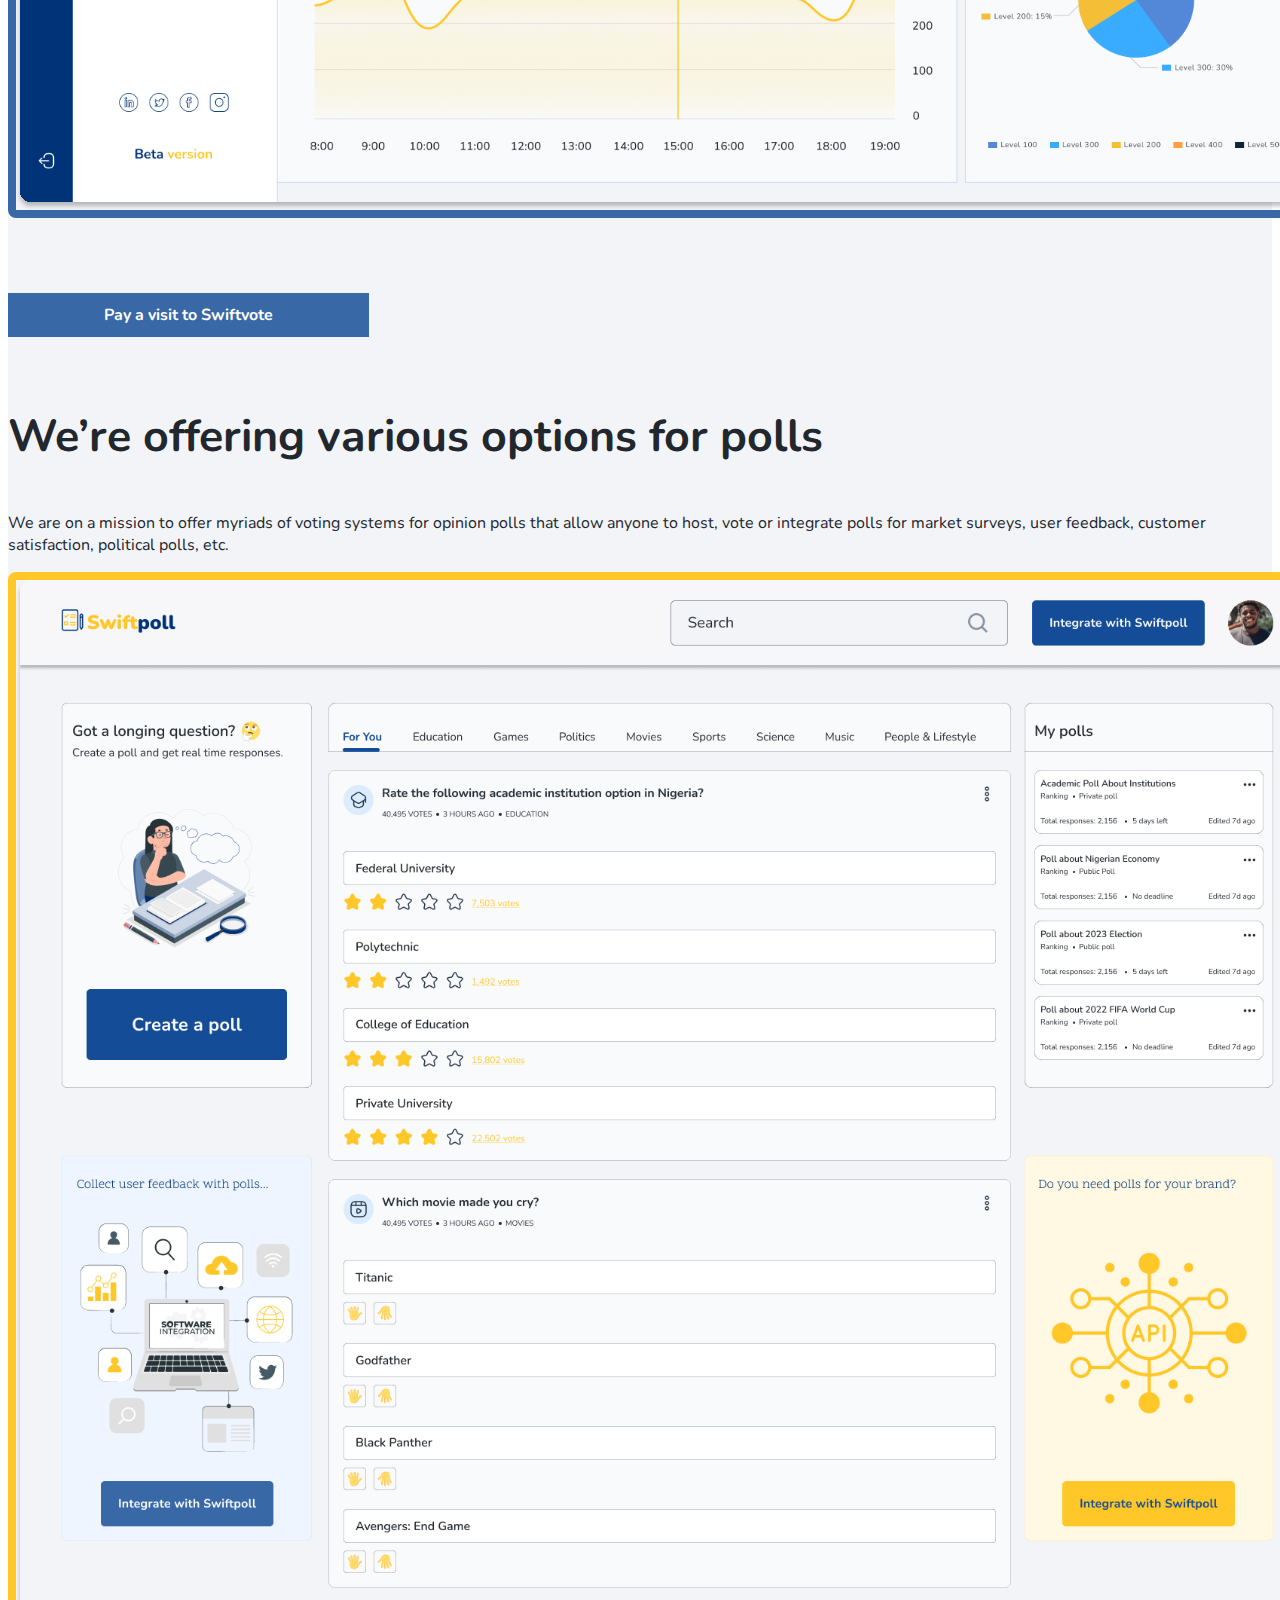
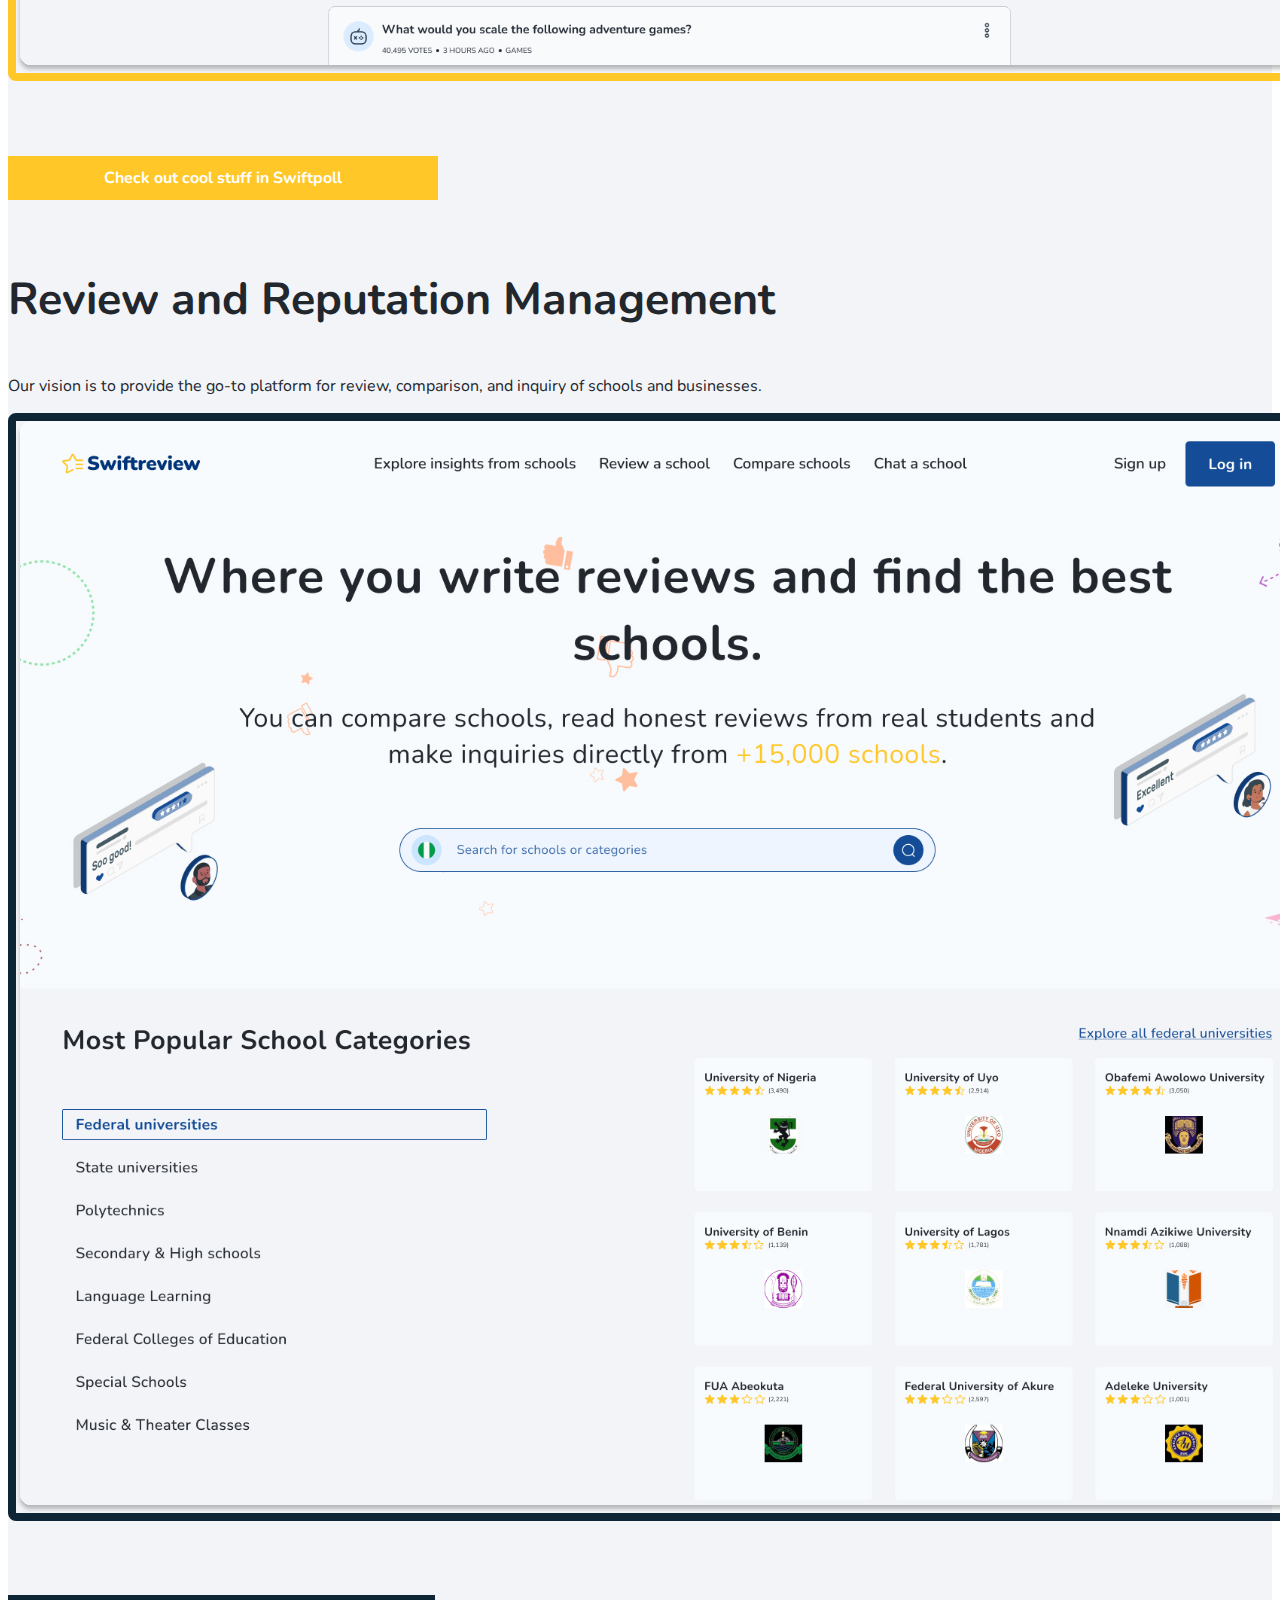
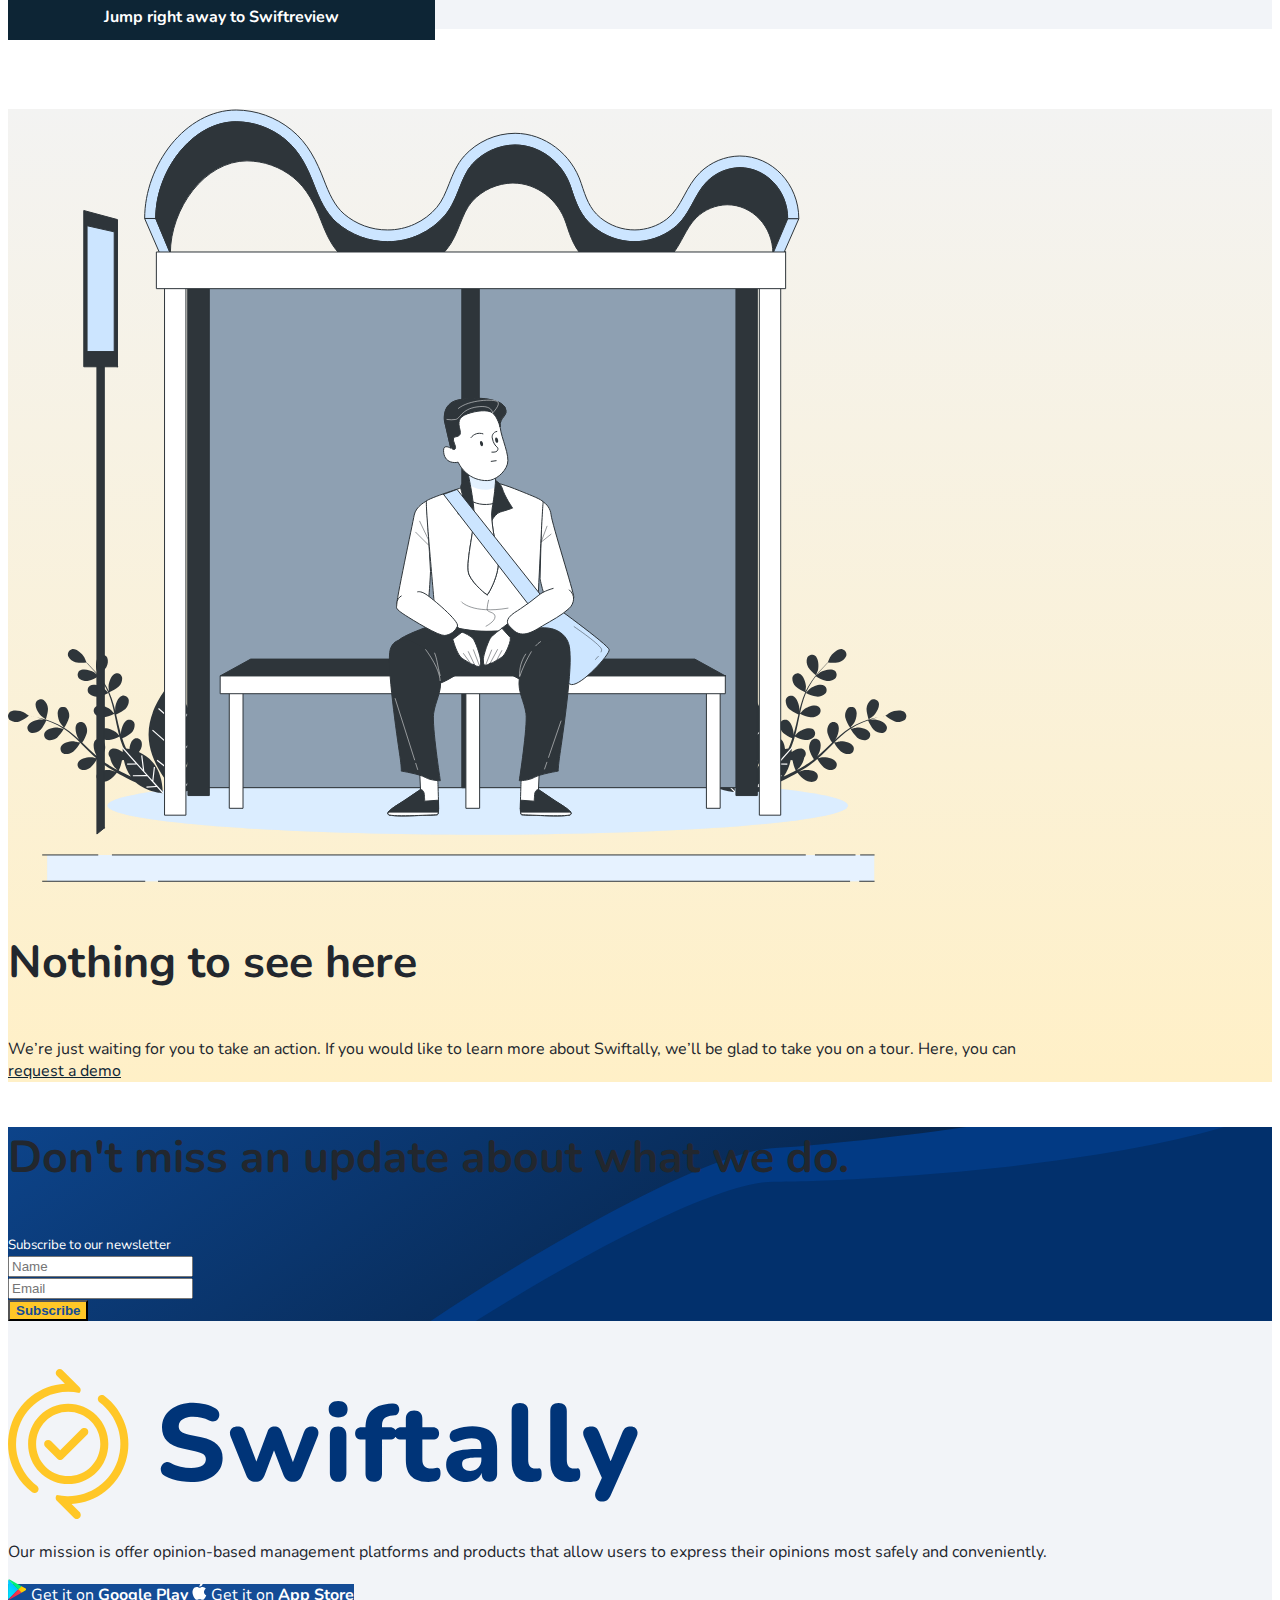
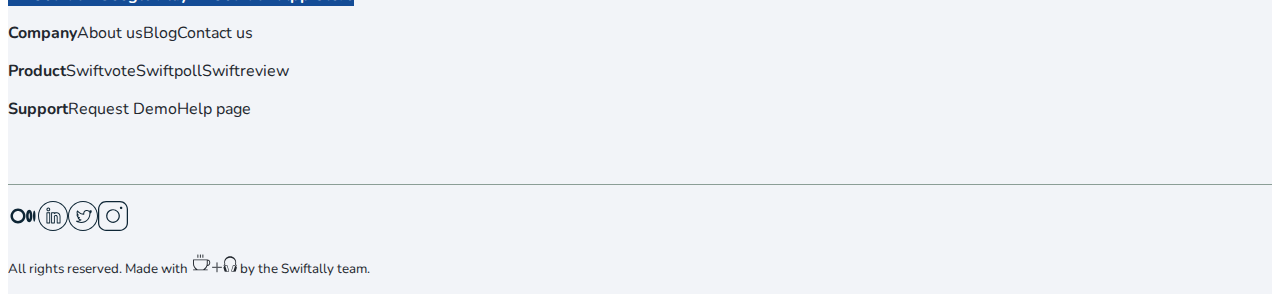
==== commit 29ed4590: "newsletter now works" ====
--- a/index.html
+++ b/index.html
@@ -5,18 +5,14 @@
     <meta http-equiv="X-UA-Compatible" content="IE=edge" />
     <meta name="viewport" content="width=device-width, initial-scale=1.0" />
     <meta property="og:title" content="Swiftally" />
+    <meta property="og:image" content="https://i.ibb.co/KD7bBtY/Swiftally-website-1.png" />
+    <meta property="og:image:width" content="300" />
+    <meta property="og:image:height" content="300" />
     <meta
       property="og:description"
-      content="We are here to solve your issues swiftly"
+      content="Swiftally: Amplifying Perspectives with Opinion-Based Voting, Polling and Review Platforms - Join the Conversation Today!"
     />
     <meta property="og:url" content="https://www.swiftally.io" />
-    <meta
-      property="og:image"
-      content="https://i.ibb.co/KD7bBtY/Swiftally-website-1.png"
-    />
-    <meta property="og:image:width" content="500" />
-    <meta property="og:image:height" content="627" />
-
     <meta property="og:type" content="website" />
     <link
       href="https://cdn.jsdelivr.net/npm/bootstrap@5.3.0-alpha3/dist/css/bootstrap.min.css"
@@ -37,9 +33,7 @@
     <nav class="p-3">
       <div class="container">
         <div>
-          <a href="#" class="brand"
-            ><img src="images/Swiftally logologo.svg" alt="swiftally" />
-          </a>
+          <a href="#" class="brand"><img src="images/Swiftally logologo.svg" alt="swiftally" /> </a>
         </div>
 
         <ul>
@@ -50,11 +44,7 @@
           </li>
           <li>
             <a href="mailto:hello@swiftally.io">
-              <img
-                src="images/message.svg"
-                alt="message icon"
-                class="img-fluid"
-              />
+              <img src="images/message.svg" alt="message icon" class="img-fluid" />
             </a>
           </li>
           <li>
@@ -68,21 +58,14 @@
 
     <section id="showcase" class="p-5 text-center">
       <div class="container">
-        <h1 class="my-4">
-          We’re revolutionizing the way people share their opinions by creating
-          cutting-edge platforms.
-        </h1>
+        <h1 class="my-4">We’re revolutionizing the way people share their opinions by creating cutting-edge platforms.</h1>
         <p class="mb-5">
           Swiftally provides a multitude of interactive and engaging <br />
           products such as voting, polling, and reviewing.
         </p>
       </div>
 
-      <img
-        src="images/Opinion ilustrationbbbg-1.svg"
-        class="img-fluid"
-        alt="people voting"
-      />
+      <img src="images/Opinion ilustrationbbbg-1.svg" class="img-fluid" alt="people voting" />
     </section>
     <!-- countdown -->
     <section id="countdown" class="p-5 text-center text-light">
@@ -101,38 +84,24 @@
             <span class="h6"> Reviews Given</span>
           </div>
         </div>
-        <p class="mt-5">
-          The swiftest opinion-based startup for voting, polling and review
-          management
-        </p>
+        <p class="mt-5">The swiftest opinion-based startup for voting, polling and review management</p>
       </div>
     </section>
 
     <!-- join us -->
 
     <section class="p-5 about">
-      <img
-        src="images/Ornament 81joinus.svg"
-        alt="decorative ornament"
-        class="top-img"
-      />
-      <img
-        src="images/Ornament 82joinus2.svg"
-        alt="decorative ornament"
-        class="bottom-img"
-      />
+      <img src="images/Ornament 81joinus.svg" alt="decorative ornament" class="top-img" />
+      <img src="images/Ornament 82joinus2.svg" alt="decorative ornament" class="bottom-img" />
       <div class="container">
         <div id="joinus" class="text-center">
           <div class="d-flex">
             <h3 class="my-4 text-uppercase">join us</h3>
-            <span class="eyes"
-              ><img src="images/noto-v1_eyes.svg" alt="eyes icon"
-            /></span>
+            <span class="eyes"><img src="images/noto-v1_eyes.svg" alt="eyes icon" /></span>
           </div>
           <p>
-            Our technology makes hosting and participation of elections secure
-            and seamless, offers myriads of voting systems for polls, and
-            provides a go- to platform for reviews and comparison of schools.
+            Our technology makes hosting and participation of elections secure and seamless, offers myriads of voting systems for polls, and provides
+            a go- to platform for reviews and comparison of schools.
           </p>
         </div>
 
@@ -141,55 +110,38 @@
           <div class="col-12 col-sm-4 mb-3">
             <p class="fw-bold">Swiftvote</p>
             <p class="top">
-              Host and participate in elections using a blockchain and
-              cloud-based platform that provide security and comprehensible
-              data-driven tools.
+              Host and participate in elections using a blockchain and cloud-based platform that provide security and comprehensible data-driven
+              tools.
             </p>
-            <p>
-              Automate voter and candidate registration process and collaborate
-              with co-electoral administrators in real-time.
-            </p>
-            <p>
-              Preserve electoral data and utilize data analytics tools to
-              understand voter participation, behavior, and categorization.
-            </p>
+            <p>Automate voter and candidate registration process and collaborate with co-electoral administrators in real-time.</p>
+            <p>Preserve electoral data and utilize data analytics tools to understand voter participation, behavior, and categorization.</p>
             <a href="#" class="fw-bold d-block">Explore Swiftvote</a>
           </div>
           <!-- item 2 -->
           <div class="col-12 col-sm-4 mb-3">
             <p class="fw-bold">Swiftpoll</p>
             <p class="top">
-              Create polls with myriads of voting methods like ranked-choice
-              voting, scaling voting, raise-hand, and preferability voting.
+              Create polls with myriads of voting methods like ranked-choice voting, scaling voting, raise-hand, and preferability voting.
             </p>
             <p>
-              Assists brands, institutions, and organizations to integrate polls
-              into their process for market surveys, Q&As, user opinion,
-              customer satisfaction, and political polls.
+              Assists brands, institutions, and organizations to integrate polls into their process for market surveys, Q&As, user opinion, customer
+              satisfaction, and political polls.
             </p>
-            <p>
-              Access thousands of public polls with different interests ranging
-              from sports to health and education.
-            </p>
+            <p>Access thousands of public polls with different interests ranging from sports to health and education.</p>
             <a href="#" class="fw-bold d-block">Explore Swiftpoll</a>
           </div>
           <!-- item 3 -->
           <div class="col-12 col-sm-4">
             <p class="fw-bold">Swiftreview</p>
             <p>
-              A school review platform that uses an AI chatbot to facilitate
-              complaints and inquiries, allows for school comparisons, and
-              features school-published articles.
+              A school review platform that uses an AI chatbot to facilitate complaints and inquiries, allows for school comparisons, and features
+              school-published articles.
             </p>
 
+            <p>Offering data-driven solutions that assist schools get reviews, get better, get seen, get sold, and get connected.</p>
             <p>
-              Offering data-driven solutions that assist schools get reviews,
-              get better, get seen, get sold, and get connected.
-            </p>
-            <p>
-              Building Africa’s most largest institution directory database with
-              intuitive designs for easy navigation to review, evaluate, and
-              access pertinent information in schools.
+              Building Africa’s most largest institution directory database with intuitive designs for easy navigation to review, evaluate, and access
+              pertinent information in schools.
             </p>
             <a href="#" class="fw-bold d-block">Explore Swiftreview</a>
           </div>
@@ -330,10 +282,7 @@
         <div class="cont slide3">
           <div class="animated">
             <div>
-              <img
-                src="images/material-symbols_all-inclusive.svg"
-                alt="icons"
-              />
+              <img src="images/material-symbols_all-inclusive.svg" alt="icons" />
               Inclusiveness
             </div>
             <div>
@@ -346,10 +295,7 @@
             </div>
             <div>🎓 We value practical and engaging education</div>
             <div>
-              <img
-                src="images/material-symbols_all-inclusive.svg"
-                alt="icons"
-              />
+              <img src="images/material-symbols_all-inclusive.svg" alt="icons" />
               Inclusiveness
             </div>
             <div>
@@ -362,10 +308,7 @@
             </div>
             <div>🎓 We value practical and engaging education</div>
             <div>
-              <img
-                src="images/material-symbols_all-inclusive.svg"
-                alt="icons"
-              />
+              <img src="images/material-symbols_all-inclusive.svg" alt="icons" />
               Inclusiveness
             </div>
             <div>
@@ -378,10 +321,7 @@
             </div>
             <div>🎓 We value practical and engaging education</div>
             <div>
-              <img
-                src="images/material-symbols_all-inclusive.svg"
-                alt="icons"
-              />
+              <img src="images/material-symbols_all-inclusive.svg" alt="icons" />
               Inclusiveness
             </div>
             <div>
@@ -394,10 +334,7 @@
             </div>
             <div>🎓 We value practical and engaging education</div>
             <div>
-              <img
-                src="images/material-symbols_all-inclusive.svg"
-                alt="icons"
-              />
+              <img src="images/material-symbols_all-inclusive.svg" alt="icons" />
               Inclusiveness
             </div>
             <div>
@@ -415,10 +352,7 @@
         <div class="cont slide4">
           <div class="animated">
             <div>
-              <img
-                src="images/noto_handshake-dark-skin-tone-medium-dark-skin-tone.svg"
-                alt="icons"
-              />
+              <img src="images/noto_handshake-dark-skin-tone-medium-dark-skin-tone.svg" alt="icons" />
               Establishing trust
             </div>
             <div>
@@ -431,10 +365,7 @@
             </div>
             <div>User-centric and value-driven</div>
             <div>
-              <img
-                src="images/noto_handshake-dark-skin-tone-medium-dark-skin-tone.svg"
-                alt="icons"
-              />
+              <img src="images/noto_handshake-dark-skin-tone-medium-dark-skin-tone.svg" alt="icons" />
               Establishing trust
             </div>
             <div>
@@ -447,10 +378,7 @@
             </div>
             <div>User-centric and value-driven</div>
             <div>
-              <img
-                src="images/noto_handshake-dark-skin-tone-medium-dark-skin-tone.svg"
-                alt="icons"
-              />
+              <img src="images/noto_handshake-dark-skin-tone-medium-dark-skin-tone.svg" alt="icons" />
               Establishing trust
             </div>
             <div>
@@ -463,10 +391,7 @@
             </div>
             <div>User-centric and value-driven</div>
             <div>
-              <img
-                src="images/noto_handshake-dark-skin-tone-medium-dark-skin-tone.svg"
-                alt="icons"
-              />
+              <img src="images/noto_handshake-dark-skin-tone-medium-dark-skin-tone.svg" alt="icons" />
               Establishing trust
             </div>
             <div>
@@ -479,10 +404,7 @@
             </div>
             <div>User-centric and value-driven</div>
             <div>
-              <img
-                src="images/noto_handshake-dark-skin-tone-medium-dark-skin-tone.svg"
-                alt="icons"
-              />
+              <img src="images/noto_handshake-dark-skin-tone-medium-dark-skin-tone.svg" alt="icons" />
               Establishing trust
             </div>
             <div>
@@ -504,47 +426,28 @@
         <div class="vote">
           <h3>We’re redefining voting processes</h3>
           <p class="pb-5 pt-3 w-75 mx-auto">
-            We are journeying to create transparent and secure systems for
-            voting across various sectors that will communicate complex and
+            We are journeying to create transparent and secure systems for voting across various sectors that will communicate complex and
             comprehensible data to end users.
           </p>
-          <img
-            src="images/SV- Admin - Dashboard 1Voting-process.svg"
-            alt=""
-            class="img-fluid"
-          />
-          <a href="#" class="btn btn-sm m-auto">Pay a visit to Swiftvote</a>
+          <img src="images/SV- Admin - Dashboard 1Voting-process.svg" alt="" class="img-fluid" />
+          <a href="https://www.swiftvote.io/" class="btn btn-sm m-auto">Pay a visit to Swiftvote</a>
         </div>
         <div class="poll">
           <h3>We’re offering various options for polls</h3>
           <p class="pb-5 pt-3 w-75 mx-auto">
-            We are on a mission to offer myriads of voting systems for opinion
-            polls that allow anyone to host, vote or integrate polls for market
+            We are on a mission to offer myriads of voting systems for opinion polls that allow anyone to host, vote or integrate polls for market
             surveys, user feedback, customer satisfaction, political polls, etc.
           </p>
-          <img
-            src="images/SP - Desktop - Landing 2polls.svg"
-            alt=""
-            class="img-fluid"
-          />
-          <a href="#" class="btn btn-sm m-auto"
-            >Check out cool stuff in Swiftpoll</a
-          >
+          <img src="images/SP - Desktop - Landing 2polls.svg" alt="" class="img-fluid" />
+          <a href="#" class="btn btn-sm m-auto">Check out cool stuff in Swiftpoll</a>
         </div>
         <div class="review">
           <h3>Review and Reputation Management</h3>
           <p class="pb-5 pt-3 w-75 mx-auto">
-            Our vision is to provide the go-to platform for review, comparison,
-            and inquiry of schools and businesses.
+            Our vision is to provide the go-to platform for review, comparison, and inquiry of schools and businesses.
           </p>
-          <img
-            src="images/SR - Desktop - Web Homepage 1review.svg"
-            alt=""
-            class="img-fluid"
-          />
-          <a href="#" class="btn btn-sm m-auto"
-            >Jump right away to Swiftreview</a
-          >
+          <img src="images/SR - Desktop - Web Homepage 1review.svg" alt="" class="img-fluid" />
+          <a href="https://review.swiftally.io" class="btn btn-sm m-auto">Jump right away to Swiftreview</a>
         </div>
       </div>
     </section>
@@ -556,8 +459,7 @@
 
         <h3 class="h2 my-4">Nothing to see here</h3>
         <p class="mb-5 w-75 mx-auto">
-          We’re just waiting for you to take an action. If you would like to
-          learn more about Swiftally, we’ll be glad to take you on a tour. Here,
+          We’re just waiting for you to take an action. If you would like to learn more about Swiftally, we’ll be glad to take you on a tour. Here,
           you can <br />
           <span> <a href="#">request a demo</a></span>
         </p>
@@ -565,44 +467,51 @@
     </section>
 
     <!-- newsletter -->
-    <!-- TODO: MAKE RESPONSIVE -->
+
     <section class="p-5 text-light newsletter">
       <div class="container">
         <div class="row">
-          <div class="col-12 col-md-6">
-            <h3>Don’t miss an update about what we do.</h3>
+          <div class="mb-3 mb-lg-0 col-12 col-md-6">
+            <h3>Don't miss an update about what we do.</h3>
             <a href="#">Subscribe to our newsletter</a>
           </div>
-          <div class="col-12 col-md-6">
-            <!-- TODO: incorporate this <form action="#" class="row"></form> -->
-
-            <div class="row mt-3 m-md-0">
-              <div class="col-6">
-                <input
-                  type="text"
-                  name="name"
-                  id="name"
-                  placeholder="Name"
-                  class="form-control"
-                />
-              </div>
-              <div class="col-6">
-                <input
-                  type="email"
-                  name="email"
-                  id="email"
-                  placeholder="Email"
-                  class="form-control"
-                />
-              </div>
-              <div class="col-12 mt-3">
-                <input
-                  type="submit"
-                  value="Subscribe"
-                  class="form-control btn"
-                />
-              </div>
-            </div>
+
+          <div id="mc_embed_shell" class="col-12 col-md-6">
+            <div id="mc_embed_signup">
+              <form
+                action="https://gmail.us21.list-manage.com/subscribe/post?u=6aa3e8189d99417339b3d7295&amp;id=79c530ec5c&amp;f_id=00f65ce1f0"
+                method="post"
+                id="mc-embedded-subscribe-form"
+                name="mc-embedded-subscribe-form"
+                class="validate"
+                target="_blank"
+              >
+                <div id="mc_embed_signup_scroll" class="row">
+                  <div class="mc-field-group col-6">
+                    <input type="text" name="FNAME" class="form-control required text" id="mce-FNAME" placeholder="Name" required="" />
+                  </div>
+                  <div class="mc-field-group col-6">
+                    <input type="email" name="EMAIL" class="form-control required email" id="mce-EMAIL" required="" placeholder="Email" />
+                  </div>
+                  <div id="mce-responses" class="clear foot">
+                    <div class="response" id="mce-error-response" style="display: none"></div>
+                    <div class="response" id="mce-success-response" style="display: none"></div>
+                  </div>
+                  <div aria-hidden="true" style="position: absolute; left: -5000px">
+                    /* real people should not fill this in and expect good things - do not remove this or risk form bot signups */
+                    <input type="text" name="b_6aa3e8189d99417339b3d7295_79c530ec5c" tabindex="-1" value="" />
+                  </div>
+
+                  <div class="clear foot col-12 mt-3">
+                    <input type="submit" name="subscribe" id="mc-embedded-subscribe" class="form-control btn" value="Subscribe" />
+                  </div>
+                </div>
+              </form>
+            </div>
+            <script type="text/javascript" src="//s3.amazonaws.com/downloads.mailchimp.com/js/mc-validate.js"></script>
+            <script type="text/javascript">
+              (function($) {window.fnames = new Array(); window.ftypes = new Array();fnames[0]=EMAIL;ftypes[0]=merge;,fnames[1]=FNAME;ftypes[1]=merge;,fnames[2]=LNAME;ftypes[2]=merge;,fnames[3]=ADDRESS;ftypes[3]=merge;,fnames[4]=PHONE;ftypes[4]=merge;,fnames[5]=BIRTHDAY;ftypes[5]=merge;false}(jQuery));var $mcj = jQuery.noConflict(true);
+            </script>
           </div>
         </div>
       </div>
@@ -614,33 +523,20 @@
         <div class="row">
           <div class="col-12 col-md-5">
             <a href="#" class="brand">
-              <img
-                src="images/Swiftally logologo.svg"
-                alt=""
-                class="img-fluid mb-3"
-              />
+              <img src="images/Swiftally logologo.svg" alt="" class="img-fluid mb-3" />
             </a>
             <p>
-              Our mission is offer opinion-based management platforms and
-              products that allow users to express their opinions most safely
-              and conveniently.
+              Our mission is offer opinion-based management platforms and products that allow users to express their opinions most safely and
+              conveniently.
             </p>
             <div class="buttons d-flex">
               <a href="#" class="btn btn-sm btn-primary">
-                <img
-                  src="images/Google Play logo.svg"
-                  alt="play store"
-                  class="img-fluid"
-                />
+                <img src="images/Google Play logo.svg" alt="play store" class="img-fluid" />
                 Get it on
                 <span>Google Play</span>
               </a>
               <a href="#" class="btn btn-sm btn-primary">
-                <img
-                  src="images/Apple logo.svg"
-                  alt="app store"
-                  class="img-fluid"
-                />
+                <img src="images/Apple logo.svg" alt="app store" class="img-fluid" />
                 Get it on <span>App Store</span>
               </a>
             </div>
@@ -681,37 +577,21 @@
           <ul class="list-group d-flex flex-row justify-content-center">
             <li class="list-group-item">
               <a href="https://www.medium.com/@swiftvoteio">
-                <img
-                  src="images/mingcute_medium-linecircles.svg"
-                  class="img-fluid"
-                  alt="medium icon"
-                />
+                <img src="images/mingcute_medium-linecircles.svg" class="img-fluid" alt="medium icon" />
               </a>
             </li>
             <li class="list-group-item">
               <a href="https://www.linkedin.com/company/swiftally-limited/">
-                <img
-                  src="images/LinkedIn iconlinkedin.svg"
-                  class="img-fluid"
-                  alt="likedin icon"
-                />
+                <img src="images/LinkedIn iconlinkedin.svg" class="img-fluid" alt="likedin icon" />
               </a>
             </li>
             <li class="list-group-item">
               <a href="https://www.twitter.com/weareswiftvote"></a>
-              <img
-                src="images/Twitter icontwitter.svg"
-                class="img-fluid"
-                alt="twitter icon"
-              />
+              <img src="images/Twitter icontwitter.svg" class="img-fluid" alt="twitter icon" />
             </li>
             <li class="list-group-item">
               <a href="https://www.instagram.com/weareswiftvote">
-                <img
-                  src="images/Instagram iconInstagram.svg"
-                  class="img-fluid"
-                  alt=""
-                />
+                <img src="images/Instagram iconInstagram.svg" class="img-fluid" alt="" />
               </a>
             </li>
           </ul>
@@ -719,22 +599,9 @@
 
         <p class="tet-sm">
           All rights reserved. Made with
-          <span
-            ><img
-              src="images/ph_coffee-lightcoffee.svg"
-              class="img-fluid"
-              alt="coffee cup" /></span
-          ><span
-            ><img
-              src="images/+plus.svg"
-              class="img-fluid"
-              alt="plus sign" /></span
-          ><span
-            ><img
-              src="images/Vectorheadphones.svg"
-              class="img-fluid"
-              alt="headphone"
-          /></span>
+          <span><img src="images/ph_coffee-lightcoffee.svg" class="img-fluid" alt="coffee cup" /></span
+          ><span><img src="images/+plus.svg" class="img-fluid" alt="plus sign" /></span
+          ><span><img src="images/Vectorheadphones.svg" class="img-fluid" alt="headphone" /></span>
           by the Swiftally team.
         </p>
       </div>
--- a/css/style.css
+++ b/css/style.css
@@ -191,11 +191,7 @@
   position: absolute;
   width: 2px;
   height: 100%;
-  background: linear-gradient(
-    var(--brand-blue-primary),
-    var(--brand-yellow-primary),
-    var(--brand-blue-primary)
-  );
+  background: linear-gradient(var(--brand-blue-primary), var(--brand-yellow-primary), var(--brand-blue-primary));
   top: 0;
   right: 0;
 }
@@ -442,6 +438,8 @@
   text-align: left;
 }
 
+/* newsletter */
+
 @media (min-width: 580px) and (max-width: 900px) {
   .about .top {
     margin-top: -3.5rem;
